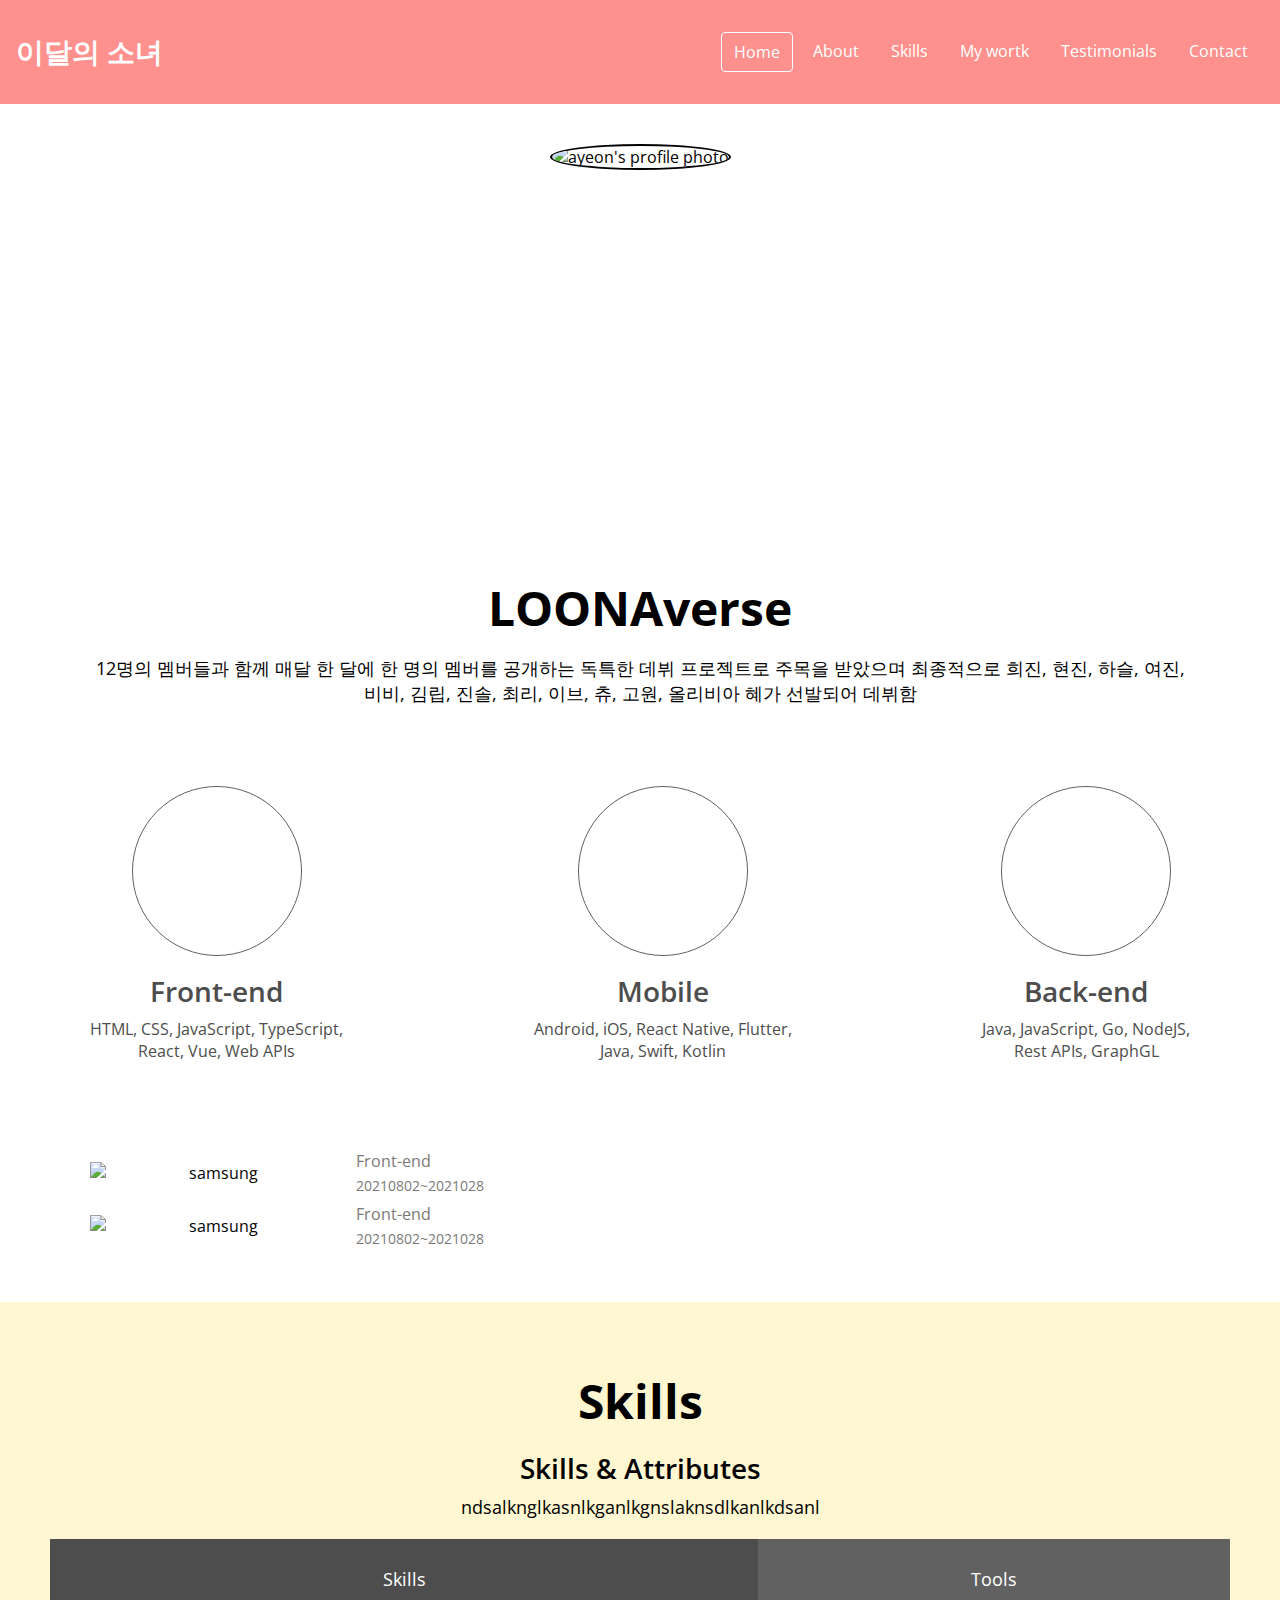
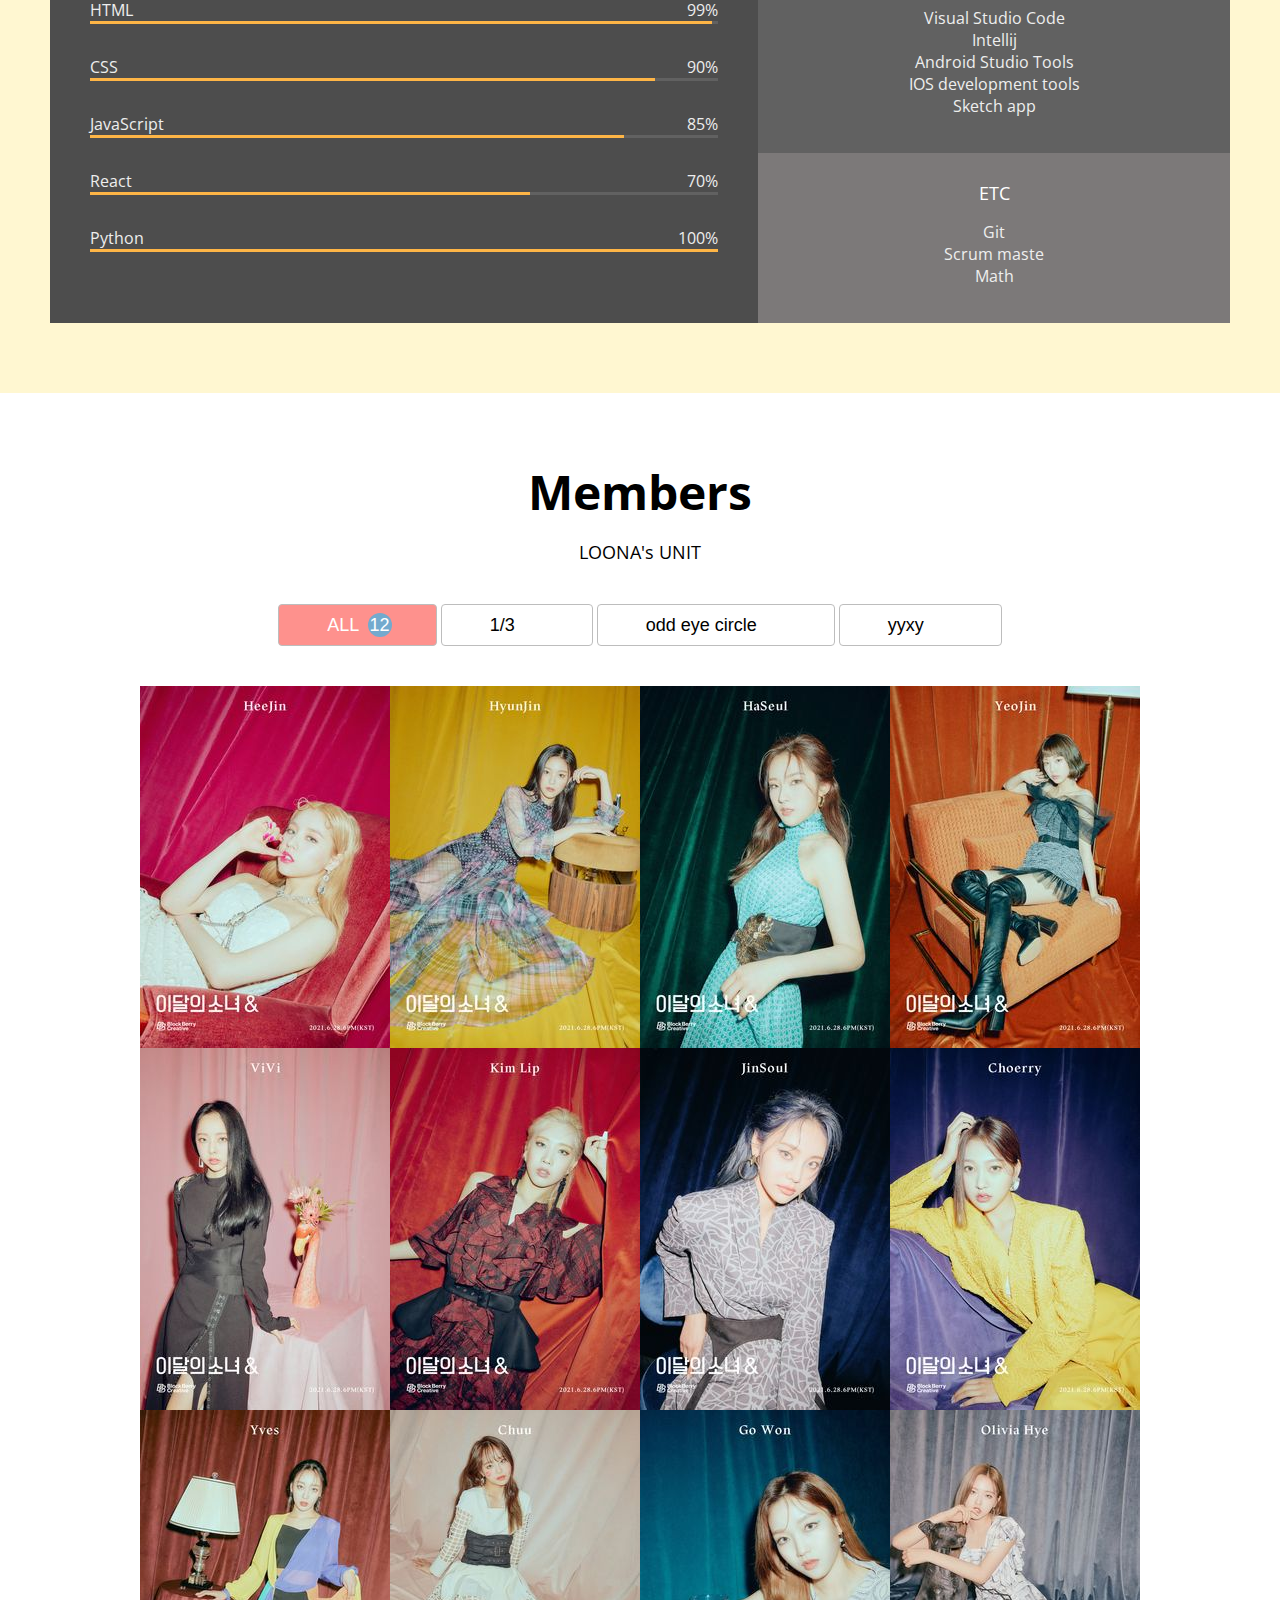
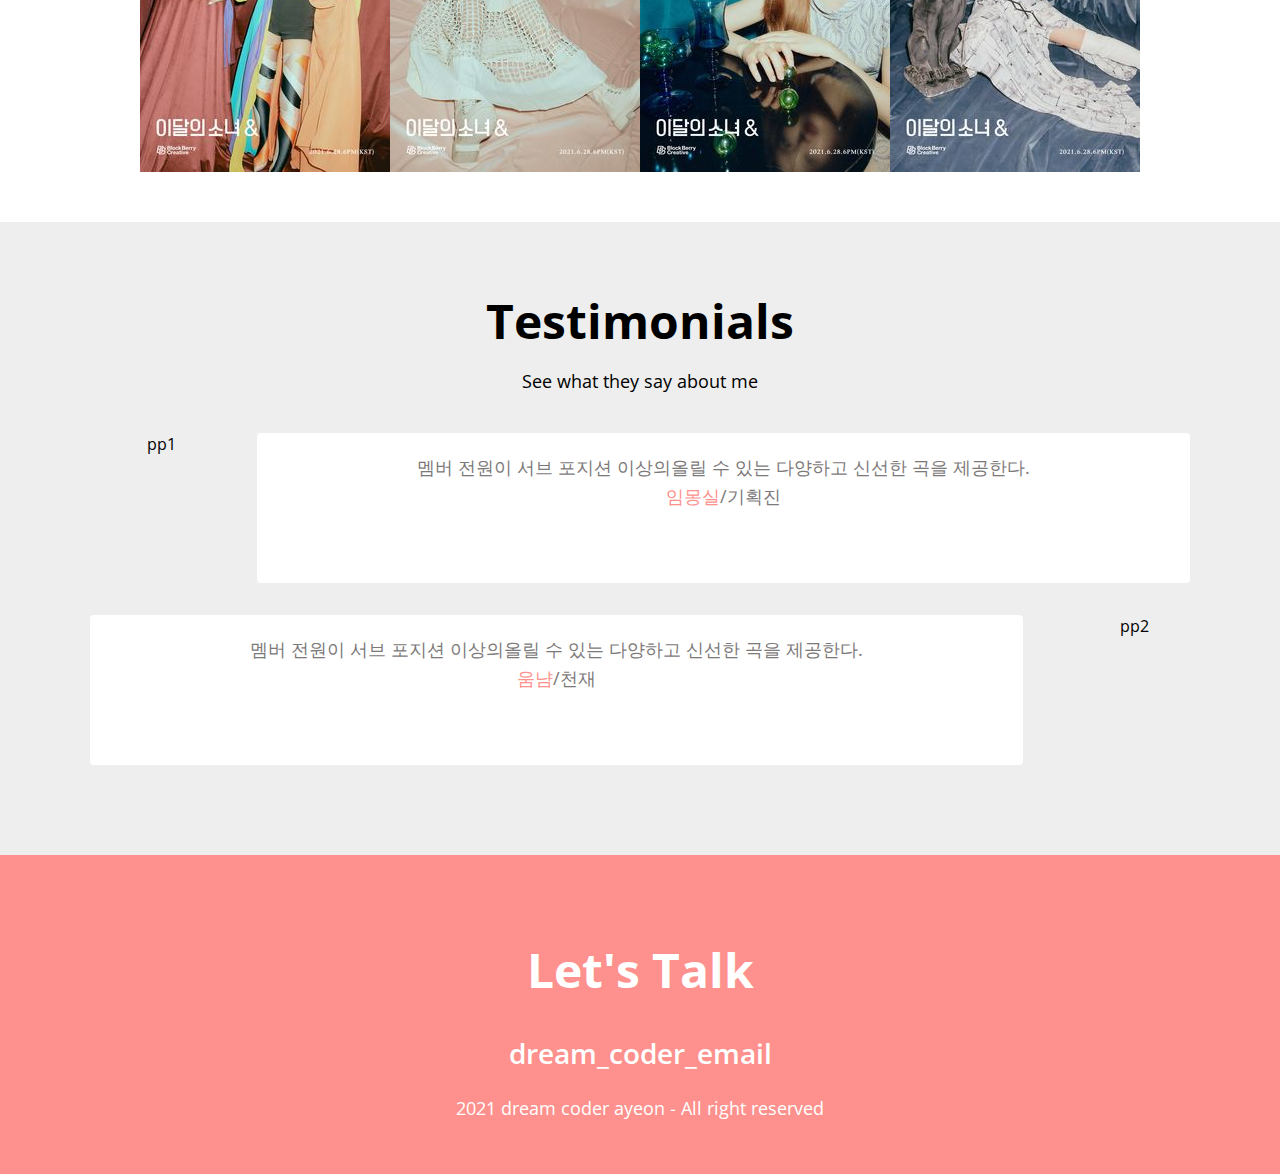
==== index.html @ eaa87d05 "add responsive nav & web component" ====
<!DOCTYPE html>
<html lang="en">
    <head>
        <meta charset="UTF-8">
        <meta http-equiv="X-UA-Compatible" content="IE=edge">
        <meta name="viewport" content="width=device-width, initial-scale=1.0">
        <title>Portfolio</title>
        <meta name="description" content="Portifolio for Front-End"/>
        <meta name="author" content="ayeon"/>
        <link rel="icon" type="image/png" href="imgs/favicon.png"/>
        <script 
            src="https://kit.fontawesome.com/2304817d58.js" 
            crossorigin="anonymous"
            ></script>
        <link 
            href="https://fonts.googleapis.com/css2?family=Open+Sans:wght@400;600;700&display=swap" 
            rel="stylesheet"
        />
        <link rel="stylesheet" href="style.css"/>
        <script src="main.js" defer></script>
    </head>
    <body>

        <!--Navbar-->
        <nav id="navbar">
            <div class="navbar__logo">
                <i class="fab fa-apple"></i>
                <a href="#">이달의 소녀</a>
            </div>
            <div class="navbar__menu">
                <ul class="navbar__menu">
                    <li class="navbar__menu__item active">Home</li>
                    <li class="navbar__menu__item">About</li>
                    <li class="navbar__menu__item">Skills</li>
                    <li class="navbar__menu__item">My wortk</li>
                    <li class="navbar__menu__item">Testimonials</li>
                    <li class="navbar__menu__item">Contact</li>
                </ul>
            </div>

            <!--Toggle button-->
            <div class="navbar__toggle-btn">
                <i class="fas fa-bars"></i>
            </div>

        </nav>

        <!--Home-->
        <section id="home">
            <img src="imgs/logo_3.gif" 
            alt="ayeon's profile photo"
            class="home__avatar"
            />
            <h1 class="home__tittle">
                ㅇ ㄷ ㅇ ㅅ ㄴ <br/>LOONA the world
            </h1>
            <h2 class="home_description">
                Block Berry Creative
            </h2>
            <button class="home__contact">
                Contact Me
            </button>
        </section>

        <!--About-->
        <section id="about" class="section section__container">
            <h1>LOONAverse</h1>
            <p>12명의 멤버들과 함께 매달 한 달에 한 명의 멤버를 
                공개하는 독특한 데뷔 프로젝트로 주목을 받았으며 최종적으로 
                희진, 현진, 하슬, 여진, 비비, 김립, 진솔, 최리, 이브, 츄, 고원, 올리비아 혜가 선발되어 데뷔함
            </p>
            <div class="about__majors">
                <div class="major">
                    <div class="major__icon">
                        <i class="fas fa-heart"></i>
                    </div>
                    <h2 class="major__title">Front-end</h2>
                    <div class="major__description">
                        HTML, CSS, JavaScript, TypeScript,
                        <br />React, Vue, Web APIs
                    </div>
                </div>
                <div class="major">
                    <div class="major__icon">
                        <i class="fas fa-moon"></i>
                    </div>
                    <h2 class="major__title">Mobile</h2>
                    <p class="major__description">
                        Android, iOS, React Native, Flutter,
                        <br />Java, Swift, Kotlin
                    </p>
                </div>
                <div class="major">
                    <div class="major__icon">
                        <i class="fas fa-star"></i>
                    </div>
                    <h2 class="major__title">Back-end</h2>
                    <p class="major__description">
                        Java, JavaScript, Go, NodeJS,
                        <br />Rest APIs, GraphGL
                    </p>
                </div>
            </div>
            <div class="about__jobs">
                <div class="job">
                    <img 
                        src="imgs/loona.png" 
                        alt="samsung" 
                        class="job__logo"
                    />
                    <div class="job__description">
                        <p class="job__name">Front-end</p>
                        <p class="job__period">20210802~2021028</p>
                    </div>
                </div>
                <div class="job">
                    <img 
                        src="imgs/logo_4.png" 
                        alt="samsung" 
                        class="job__logo"
                    />
                    <div class="job__description">
                        <p class="job__name">Front-end</p>
                        <p class="job__period">20210802~2021028</p>
                    </div>
                </div>
            </div>
        </div>
        </section>


        <!--Skills-->
        <section id="skills" class="section">
            <div class="section__container">
                <h1>Skills</h1>
            <h2>Skills & Attributes</h2>
            <p>
                ndsalknglkasnlkganlkgnslaknsdlkanlkdsanl
            </p>

            <div class="skillset">
                <div class="skillset__left">
                    <h3 class="skillset__title">Skills</h3>
                    <div class="skill">
                        <div class="skill__description">
                            <span>HTML</span>
                            <span>99%</span>
                        </div>
                        <div class="skill__bar">
                            <div class="skill__value" style="width: 99%;">

                            </div>
                        </div>
                    </div>
                    <div class="skill">
                        <div class="skill__description">
                            <span>CSS</span>
                            <span>90%</span>
                        </div>
                        <div class="skill__bar">
                            <div class="skill__value" style="width: 90%;">

                            </div>
                        </div>
                    </div>
                    <div class="skill">
                        <div class="skill__description">
                            <span>JavaScript</span>
                            <span>85%</span>
                        </div>
                        <div class="skill__bar">
                            <div class="skill__value" style="width: 85%;">

                            </div>
                        </div>
                    </div>
                    <div class="skill">
                        <div class="skill__description">
                            <span>React</span>
                            <span>70%</span>
                        </div>
                        <div class="skill__bar">
                            <div class="skill__value" style="width: 70%;">

                            </div>
                        </div>
                    </div>
                    <div class="skill">
                        <div class="skill__description">
                            <span>Python</span>
                            <span>100%</span>
                        </div>
                        <div class="skill__bar">
                            <div class="skill__value" style="width: 100%;">

                            </div>
                        </div>
                    </div>
                </div>
                <div class="skillset__right">
                    <div class="tools">
                        <h3 class="skillset__title">Tools</h3>
                        <ul class="tools__list">
                            <li><span>Visual Studio Code</span></li>
                            <li><span>Intellij</span></li>
                            <li><span>Android Studio Tools</span></li>
                            <li><span>IOS development tools</span></li>
                            <li><span>Sketch app</span></li>
                        </ul>
                    </div>
                    <div class="etc">
                        <h3 class="skillset__title">ETC</h3>
                        <ul class="etc__list">
                            <li><span>Git</span></li>
                            <li><span>Scrum maste</span></li>
                            <li><span>Math</span></li>
                        </ul>
                    </div>
                </div>
            </div>


            </div>
            
        </section>

        <!--Work-->
        <section id="work" class="section">
            <div class="section__container">
                <h1>Members</h1>
                <h3>LOONA's UNIT</h3>
                <div class="work_categories">
                    <button class="category__btn active">ALL
                        <span class="category__count">12</span>
                    </button>
                    <button class="category__btn">1/3
                        <span class="category__count">5</span>
                    </button>
                    <button class="category__btn">odd eye circle
                        <span class="category__count">3</span>
                    </button>
                    <button class="category__btn">yyxy
                        <span class="category__count">4</span>
                    </button>
                </div>
                <div class="work__projects">
                    <a 
                        href="https://github.com/JangAyeon/Portfolio_Web" 
                        class="project" 
                        target="blank"
                    >
                    <img class="project__img" src="imgs/projects/13/1.jpeg" alt="1st">
                    <div class="project__description">
                        <h3>희진</h3>
                        <span>2000. 10. 19</span>
                    </div>
                    </a>

                    <a 
                            href="https://github.com/JangAyeon/Portfolio_Web" 
                            class="project" 
                            target="blank"
                        >
                        <img class="project__img" src="imgs/projects/13/2.jpeg" alt="2nd">
                        <div class="project__description">
                            <h3>현진</h3>
                            <span>2000. 11. 15.</span>
                        </div>
                    </a>

                    <a 
                        href="https://github.com/JangAyeon/Portfolio_Web" 
                        class="project" 
                        target="blank"
                    >
                    <img class="project__img" src="imgs/projects/13/3.jpeg" alt="3st">
                    <div class="project__description">
                        <h3>하슬</h3>
                        <span>1997. 08. 18</span>
                    </div>
                    </a>


                    <a 
                        href="https://github.com/JangAyeon/Portfolio_Web" 
                        class="project" 
                        target="blank"
                    >
                    <img class="project__img" src="imgs/projects/13/4.jpeg" alt="4st">
                    <div class="project__description">
                        <h3>여진</h3>
                        <span>2002. 11. 11</span>
                    </div>
                    </a>

                    <a 
                        href="https://github.com/JangAyeon/Portfolio_Web" 
                        class="project" 
                        target="blank"
                    >
                    <img class="project__img" src="imgs/projects/13/5.jpeg" alt="5st">
                    <div class="project__description">
                        <h3>비비</h3>
                        <span>1996. 12. 09</span>
                    </div>
                </a>


                    <a 
                        href="https://github.com/JangAyeon/Portfolio_Web" 
                        class="project" 
                        target="blank"
                    >
                    <img class="project__img" src="imgs/projects/oec/1.jpeg" alt="6st">
                    <div class="project__description">
                        <h3>김립</h3>
                        <span>1999. 02. 10</span>
                    </div>
                </a>


                    <a 
                        href="https://github.com/JangAyeon/Portfolio_Web" 
                        class="project" 
                        target="blank"
                    >
                    <img class="project__img" src="imgs/projects/oec/2.jpeg" alt="7st">
                    <div class="project__description">
                        <h3>진솔</h3>
                        <span>2000. 10. 19</span>
                    </div>
                    </a>

                    <a 
                        href="https://github.com/JangAyeon/Portfolio_Web" 
                        class="project" 
                        target="blank"
                    >
                    <img class="project__img" src="imgs/projects/oec/3.jpeg" alt="8st">
                    <div class="project__description">
                        <h3>최리</h3>
                        <span>2001. 06. 04</span>
                    </div>
                    </a>

                    <a 
                        href="https://github.com/JangAyeon/Portfolio_Web" 
                        class="project" 
                        target="blank"
                    >
                    <img class="project__img" src="imgs/projects/yyxy/1.jpeg" alt="9st">
                    <div class="project__description">
                        <h3>이브</h3>
                        <span>1997. 05. 24</span>
                    </div>
                    </a>
                    
                    <a 
                        href="https://github.com/JangAyeon/Portfolio_Web" 
                        class="project" 
                        target="blank"
                    >
                    <img class="project__img" src="imgs/projects/yyxy/2.jpeg" alt="10st">
                    <div class="project__description">
                        <h3>츄</h3>
                        <span>1999. 10. 20</span>
                    </div>
                    </a>

                    <a 
                        href="https://github.com/JangAyeon/Portfolio_Web" 
                        class="project" 
                        target="blank"
                    >
                    <img class="project__img" src="imgs/projects/yyxy/3.jpeg" alt="11st">
                    <div class="project__description">
                        <h3>고원</h3>
                        <span>2000. 11. 19</span>
                    </div>
                    </a>

                    <a 
                        href="https://github.com/JangAyeon/Portfolio_Web" 
                        class="project" 
                        target="blank"
                    >
                    <img class="project__img" src="imgs/projects/yyxy/4.jpeg" alt="12st">
                    <div class="project__description">
                        <h3>올리비아 혜</h3>
                        <span>2001. 11. 13</span>
                    </div>
                    </a>


                </div>
            </div>
        </section>

        <!--Testimonials-->
        <section id="testimonials" class="section">
            <div class="section__container">
                <h1>Testimonials</h1>
                <h3>See what they say about me</h3>
                <div class="testimonials">
                    <div class="testimonial">
                        <img 
                        src="imgs/me.jpeg" 
                        alt="pp1" 
                        class="testimonial__avater"
                        />

                        <div class="testimonial__speech-bubble">
                            <p>멤버 전원이 서브 포지션 이상의올릴 수 있는 다양하고 신선한 곡을 제공한다.</p>
                            <p class="name"><a href="">임몽실</a>/기획진</p>
                        </div>

                    </div>
                    <div class="testimonial">
                        <div class="testimonial__speech-bubble">
                            <p>멤버 전원이 서브 포지션 이상의올릴 수 있는 다양하고 신선한 곡을 제공한다.</p>
                            <p class="name"><a href="">움냠</a>/천재</p>
                        </div>
                        <img 
                        src="imgs/me.jpeg" 
                        alt="pp2" 
                        class="testimonial__avater"
                        />
                    </div>
                </div>
        </div>

        </section>

        <!--Contact-->
        <section id="contact" class="section">
            <h1 class="contact__title">Let's Talk</h1>
            <h2 class="contact__email">dream_coder_email</h2>
            <div class="contact__links">
                <a href="https://github.com/JangAyeon/Portfolio_Web" target="_blank">
                    <i class="fab fa-twitter-square"></i>
                    <i class="fab fa-twitter-square"></i>
                </a>
            </div>
            <p class="contact__rights">2021 dream coder ayeon - All right reserved</p>
        </section>
    </body>
</html>
---- style.css ----
/*Global*/
:root {
  /*Color*/
  --color-white: #ffffff;
  --color-light-white: #eeeeee;
  --color-dark-white: #bdbdbd;
  --color-pink: #fe918d;
  --color-dark-pink: #ff6863;
  --color-dark-grey: #4d4d4d;
  --color-grey: #616161;
  --color-light-grey: #7c7979;
  --color-blue: #73aace;
  --color-yellow: #fff7d1;
  --color-orange: #feb546;
  --color-black: #000000;

  /*Font size*/
  --font-large: 48px;
  --font-medium: 28px;
  --font-regular: 18px;
  --font-small: 16px;
  --font-micro: 14px;

  /*Font weight*/
  --weight-bold: 700;
  --weight-semi-bold: 600;
  --weight-regular: 400;

  /*Size*/
  --size-border-radius: 4px;

  /*Annimation*/
  --animation-duration: 300ms;
}

/*Universal tags*/
* {
  box-sizing: border-box;
}

body {
  margin: 0;
  font-family: "Open Sans", sans-serif;
  cursor: default;
}

a {
  text-decoration: none;
  color: var(--color-white);
}
ul {
  list-style: none;
  padding-left: 0;
}

li {
  list-style: none;
}
button {
  background-color: transparent;
  cursor: pointer;
  border: none;
  outline: none;
}

/*Typography*/
h1 {
  font-size: var(--font-large);
  font-weight: var(--weight-bold);
  color: var(--color-black);
  margin: 16px 0px;
}
h2 {
  font-size: var(--font-medium);
  font-weight: var(--weight-semi-bold);
  color: var(--color-black);
  margin: 8px 0px;
}

h3 {
  font-size: var(--font-regular);
  font-weight: var(--font-regular);
  color: var(--color-black);
  margin: 8px 0px;
}

p {
  font-size: var(--font-regular);
  font-weight: var(--font-regular);
  color: var(--color-black);
  margin: 4px 0px;
}

/*navbar*/
#navbar {
  display: flex;
  justify-content: space-between;
  background-color: var(--color-pink);
  align-items: center;
  color: var(--color-white);
  padding: 16px;
}
.navbar__logo {
  font-size: var(--font-medium);
  font-weight: var(--weight-semi-bold);
}
.navbar__menu {
  display: flex;
}
.navbar__menu__item {
  padding: 8px 12px;
  margin: 0 4px;
  cursor: pointer;
  border-radius: 4px;
}
.navbar__menu__item.active {
  border: 1px solid var(--color-white);
  border-radius: var(--size-border-radius);
}
.navbar__menu__item:hover {
  background-color: var(--color-dark-pink);
}

.navbar__toggle-btn {
  position: absolute;
  top: 15px;
  right: 32px;
  font-size: 24px;
  color: white;
  display: none;
}

/*Home*/
#home {
  background: url("imgs/home_2.jpg") center/cover no-repeat;
  padding: 40px;
  text-align: center;
}
.home__avatar {
  width: 200px;
  height: 200px;
  border-radius: 50%;
  border: 2px solid var(--color-black);
}

.home__tittle,
.home_description {
  color: var(--color-white);
}

.home__contact {
  color: var(--color-white);
  font-size: var(--font-regular);
  font-weight: var(--weight-bold);
  margin: 24px;
  padding: 8px 12px;
  border: 2px solid var(--color-white);
  border-radius: var(--size-border-radius);
}

/*Section Common*/
.section {
  padding: 50px;
  text-align: center;

  margin: auto;
}

.section__container {
  max-width: 1200px;
  margin: auto;
}

/*About*/
.about__majors {
  display: flex;
  justify-content: space-between;
  margin: 80px 0;
}

.major__icon {
  width: 170px;
  height: 170px;
  font-size: 70px;
  line-height: 170px;
  margin: auto;
  color: var(--color-grey);
  border: 1px solid var(--color-grey);
  border-radius: 50%;
  margin-bottom: 16px;
}
.major__icon:hover i {
  color: var(--color-blue);
  transform: rotate(-30deg) scale(1.2);
}
.major__icon i {
  transition: all var(--animation-duration) ease;
}
.major__title,
.major__description {
  color: var(--color-dark-grey);
}
.major__description {
  font-size: var(--font-small);
}

.job {
  display: flex;
  align-items: center;
}
.job__logo {
  width: 250px;
  height: auto;
}
.job__description {
  margin: 0 16px;
  text-align: left;
}
.job__name,
.job__period {
  color: var(--color-light-grey);
}

.job__name {
  font-size: var(--font-small);
}
.job__period {
  font-size: var(--font-micro);
}

/*skill*/

#skills {
  background-color: var(--color-yellow);
}

.skillset {
  display: flex;
  background-color: var(--color-light-grey);
  color: var(--color-light-white);
  margin: 20px 0;
}
.skillset__left {
  flex-basis: 60%;
  background-color: var(--color-dark-grey);
  padding: 20px 40px;
}
.skill {
  margin-bottom: 32px;
}
.skill__description {
  display: flex;
  justify-content: space-between;
}
.skill__bar {
  width: 100%;
  height: 3px;
  background-color: var(--color-grey);
}
.skill__value {
  height: 3px;
  background-color: var(--color-orange);
}
.skillset__title {
  color: var(--color-white);
}
.skillset__right {
  flex-basis: 40%;
}
.tools {
  background-color: var(--color-grey);
}
.tools,
.etc {
  padding: 20px;
}
/*Work*/

.work_categories {
  margin: 40px;
}
.category__btn {
  border: 1px solid var(--color-dark-white);
  border-radius: var(--size-border-radius);
  font-size: var(--font-regular);
  padding: 8px 48px;
}

.category__btn.active,
.category__btn:hover {
  background-color: var(--color-pink);
  color: var(--color-white);
}

.category__btn.active .category__count,
.category__btn:hover .category__count {
  opacity: 1;
  top: 0;
}

.category__count {
  background-color: var(--color-blue);
  border-radius: 50%;
  color: var(--color-white);
  width: 24px;
  height: 24px;
  line-height: 24px;
  display: inline-block;
  position: relative;
  top: -20px;
  left: 4px;
  opacity: 0;
  transition: all var(--animation-duration) ease-in;
}

.work__projects {
  display: flex;
  flex-wrap: wrap;
  justify-content: center;
}

.project {
  position: relative;
  display: flex;
  justify-content: center;
  align-items: center;
}

.project__img {
  max-width: 100%;
  max-height: 100%;
}

.project__description {
  position: absolute;
  top: 0;
  left: 0;
  background-color: black;
  width: 100%;
  height: 100%;
  display: flex;
  flex-direction: column;
  justify-content: center;
  opacity: 0;
  transform: translateY(0px);
  transition: all var(--animation-duration) ease-in;
}

.project:hover .project__description {
  opacity: 0.8;
}

.project__description h3 {
  color: var(--color-white);
}

/*프로젝트 명과 설명 사이에 선 : 실패...
.project__description h3:after{
    content='';
    display: block;
    position: relative;
    left:50%;
    width:25px;
    height:2px;
    margin-left:-12px;
    margin-top:8px;
    background-color:var(--color-dark-white);

}*/

/*Testimonial*/
#testimonials {
  background-color: var(--color-light-white);
}
.testimonials {
  margin: 40px;
}
.testimonial {
  display: flex;
  margin: 32px 0;
}
.testimonial__avater {
  width: 150px;
  height: 150px;
  border-radius: 50%;
}

.testimonial__speech-bubble {
  padding: 18px;
  background-color: var(--color-white);
  border-radius: var(--size-border-radius);
}

.testimonial__avater:nth-child(odd) {
  margin-right: 40px;
}

.testimonial__avater:nth-child(even) {
  margin-left: 40px;
}
.testimonial__speech-bubble {
  padding: 18px;
  background-color: var(--color-white);
  border-radius: var(--size-border-radius);
  width: 100%;
  margin: 0 auto;
}

.testimonial__speech-bubble p {
  color: var(--color-light-grey);
}
.testimonial__speech-bubble a {
  color: var(--color-pink);
}

/*Contact*/

#contact {
  background-color: var(--color-pink);
}

.contact__email,
.contact__title,
.contact__rights {
  color: var(--color-white);
}
.contact__title {
  margin: 32px 0;
}

.contact__links {
  font-size: var(--font-large);
  margin: 24px 0;
}

.contact__links i:hover {
  transform: scale(1.1);
  transition: all var(--animation-duration) ease-in;
}

/*For below 780px screen width*/
@media screen and (max-width: 760px) {
  .navbar__toggle-btn {
    display: block;
  }
  #navbar {
    flex-direction: column;
    align-items: flex-start;
  }
  .navbar__menu {
    flex-direction: column;
    text-align: center;
    width: 100%;
    display: none;
  }

  .about__majors {
    flex-direction: column;
  }
  .major {
    margin-bottom: 38px;
  }
  .skillset {
    flex-direction: column;
  }
  .project {
    flex-grow: 1;
  }
  /*
  .testimonial__avater {
    width: 100px;
    height: 100px;
  }
  */
}
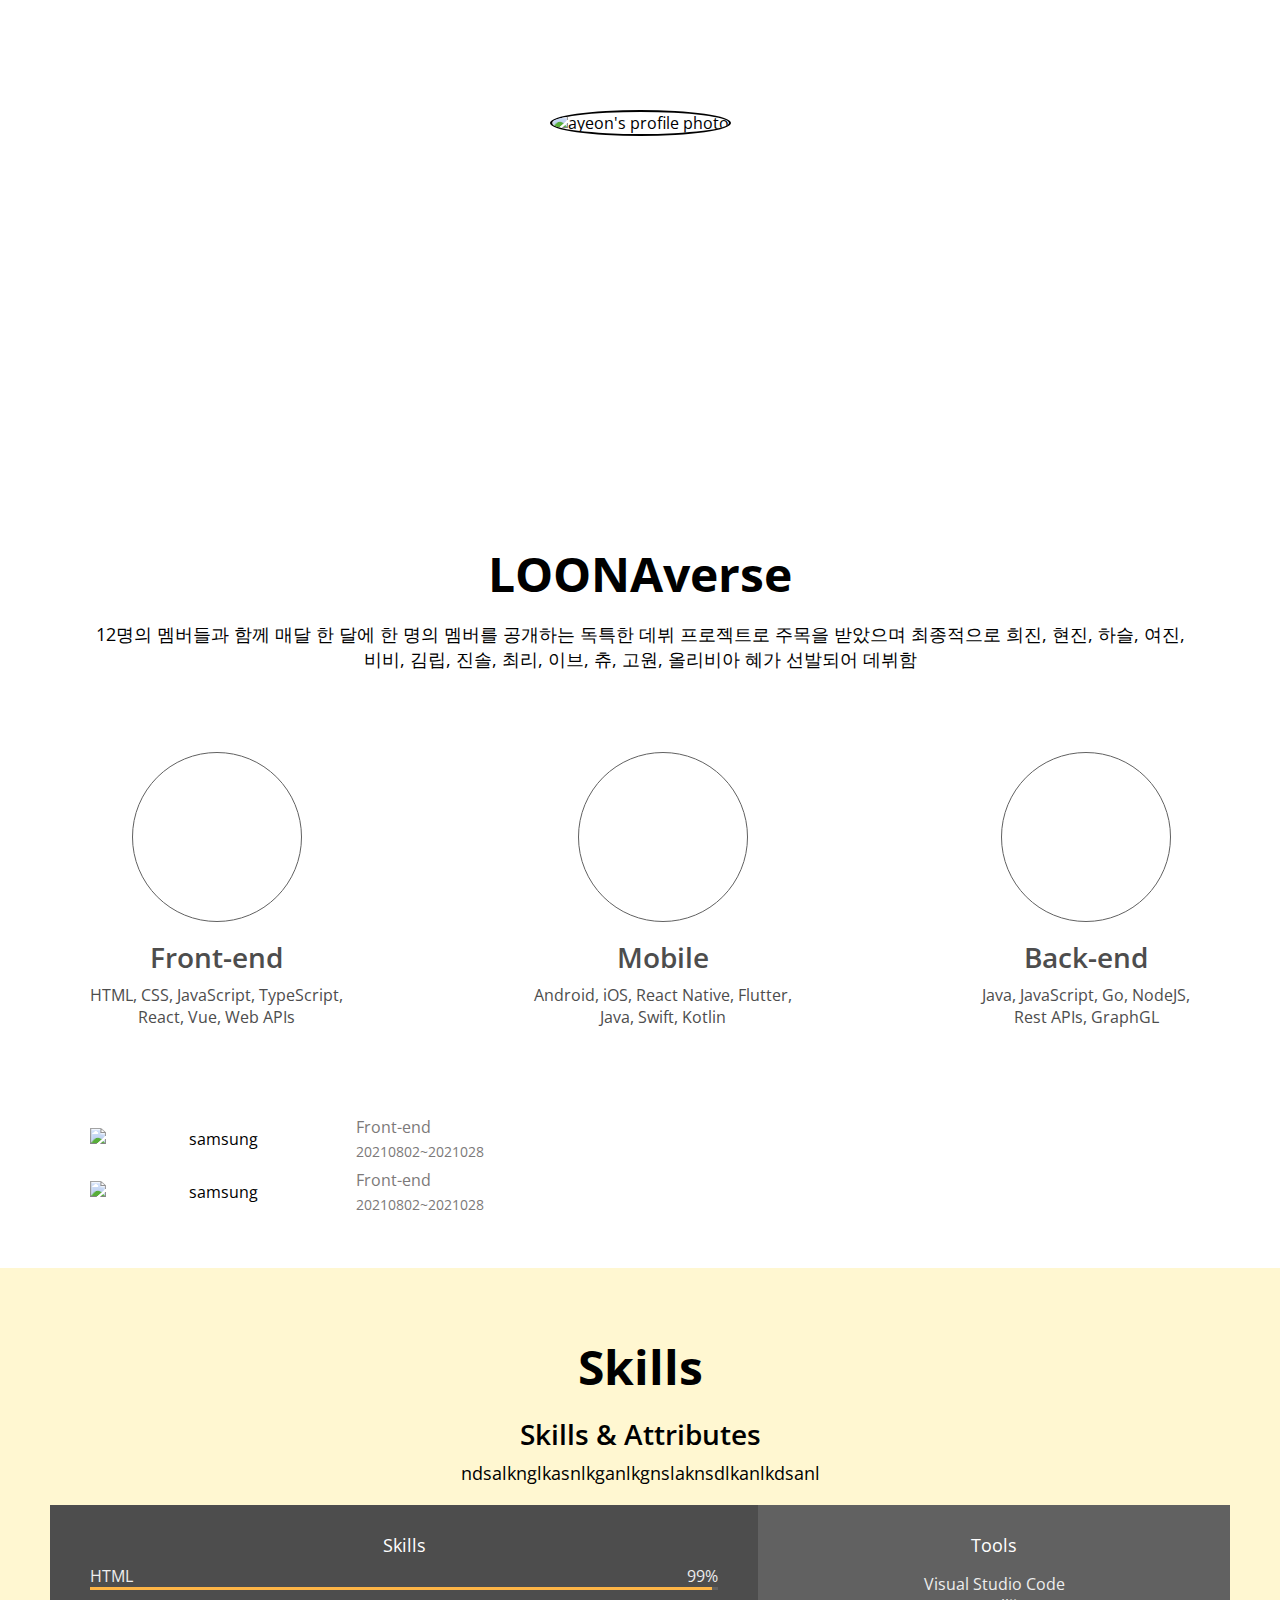
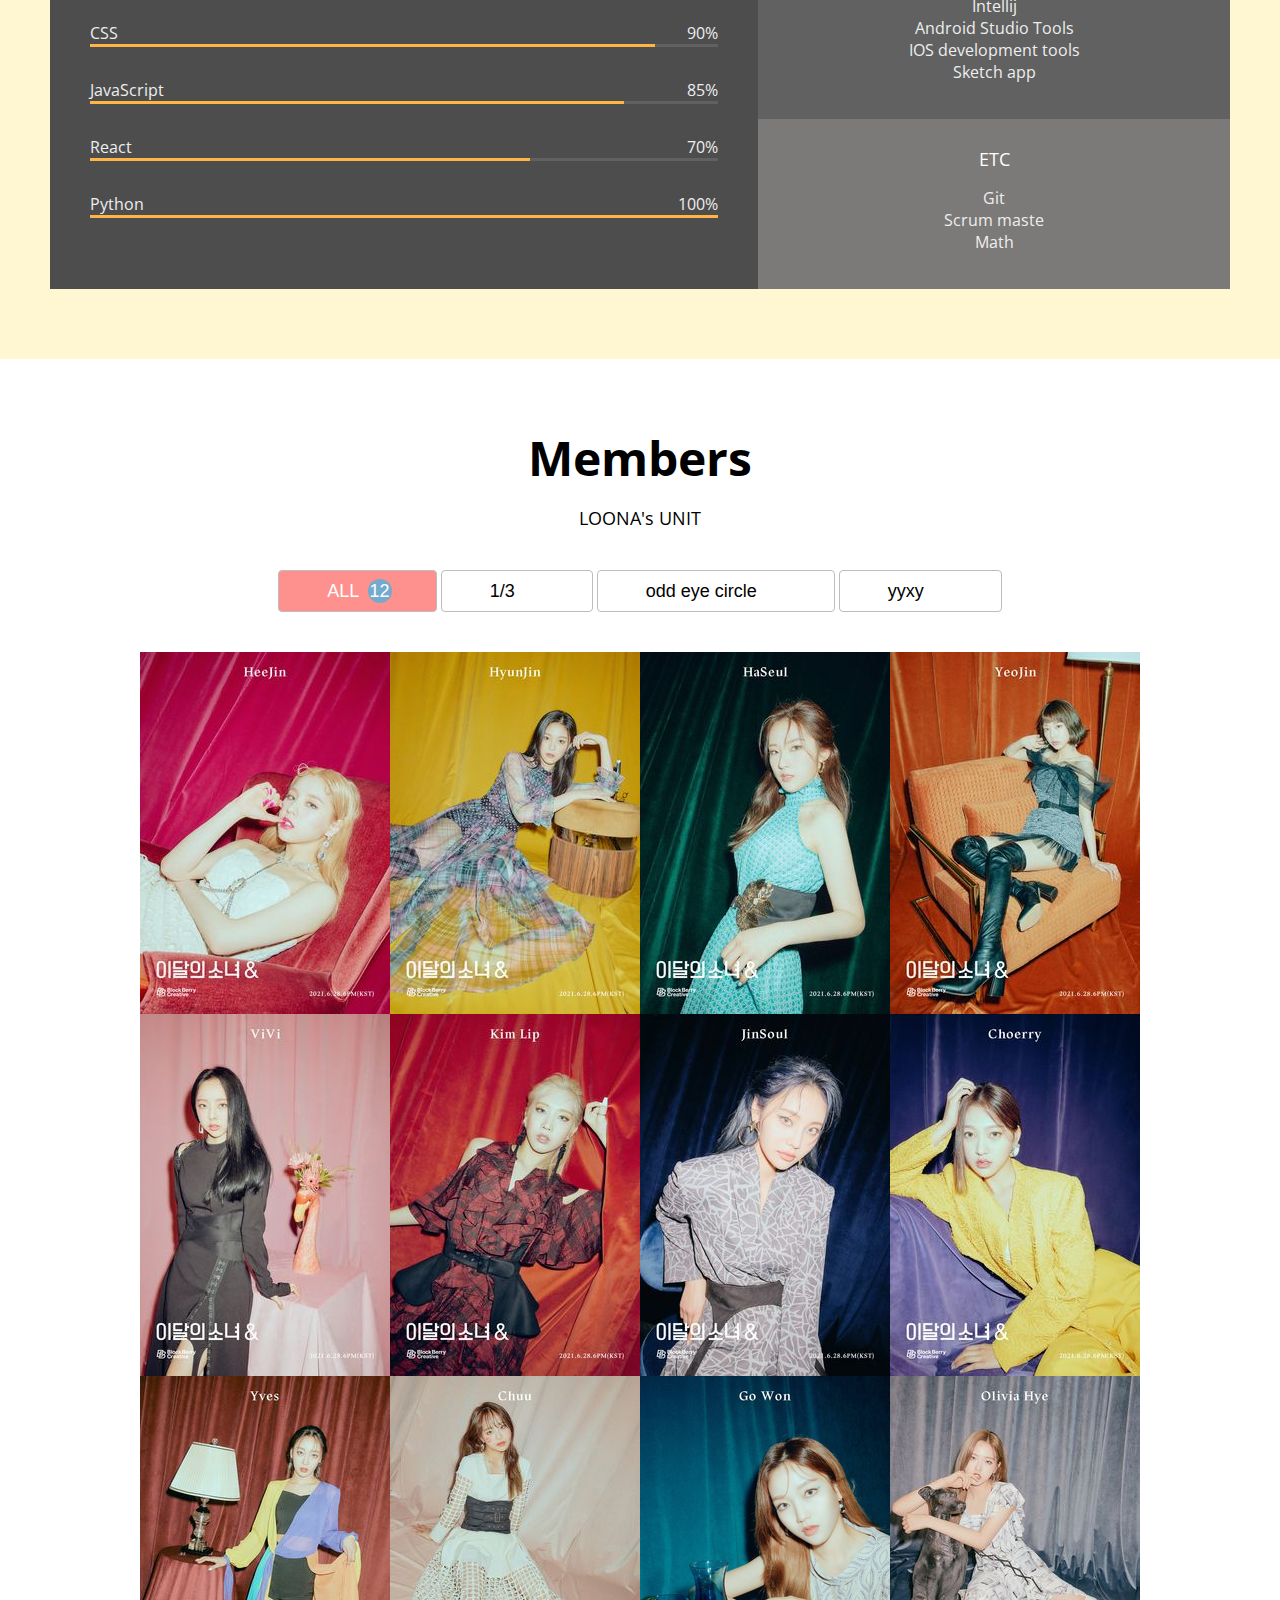
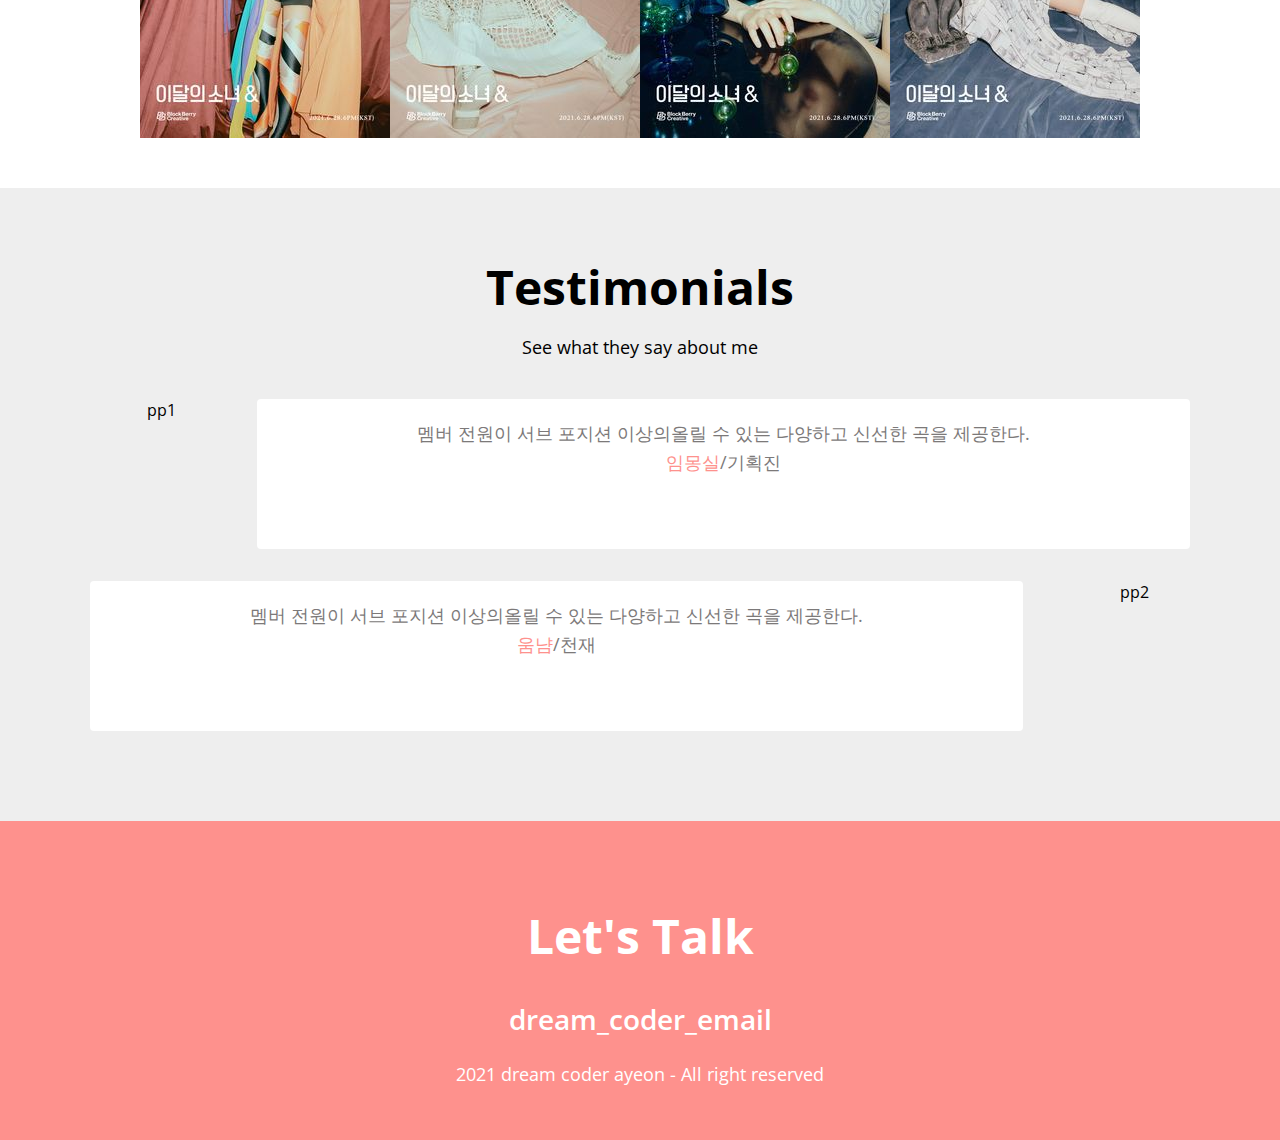
==== commit 60d6ebb5: "add navbar click" ====
--- a/index.html
+++ b/index.html
@@ -29,12 +29,12 @@
             </div>
             <div class="navbar__menu">
                 <ul class="navbar__menu">
-                    <li class="navbar__menu__item active">Home</li>
-                    <li class="navbar__menu__item">About</li>
-                    <li class="navbar__menu__item">Skills</li>
-                    <li class="navbar__menu__item">My wortk</li>
-                    <li class="navbar__menu__item">Testimonials</li>
-                    <li class="navbar__menu__item">Contact</li>
+                    <li class="navbar__menu__item active" data-link="#home">Home</li>
+                    <li class="navbar__menu__item" data-link="#about">About</li>
+                    <li class="navbar__menu__item" data-link="#skills">Skills</li>
+                    <li class="navbar__menu__item" data-link="#work">Members</li>
+                    <li class="navbar__menu__item" data-link="#testimonials">Testimonials</li>
+                    <li class="navbar__menu__item" data-link="#contact">Contact</li>
                 </ul>
             </div>
 
--- a/style.css
+++ b/style.css
@@ -93,12 +93,21 @@
 
 /*navbar*/
 #navbar {
+  position: fixed;
+  width: 100%;
   display: flex;
   justify-content: space-between;
+  background-color: transparent;
+  align-items: center;
+  color: var(--color-white);
+  padding: 16px;
+  transition: all var(--animation-duration) ease-in-out;
+  z-index: 1;
+}
+
+#navbar.navbar--dark {
   background-color: var(--color-pink);
-  align-items: center;
-  color: var(--color-white);
-  padding: 16px;
+  padding: 8px;
 }
 .navbar__logo {
   font-size: var(--font-medium);
@@ -134,6 +143,7 @@
 #home {
   background: url("imgs/home_2.jpg") center/cover no-repeat;
   padding: 40px;
+  padding-top: 110px;
   text-align: center;
 }
 .home__avatar {
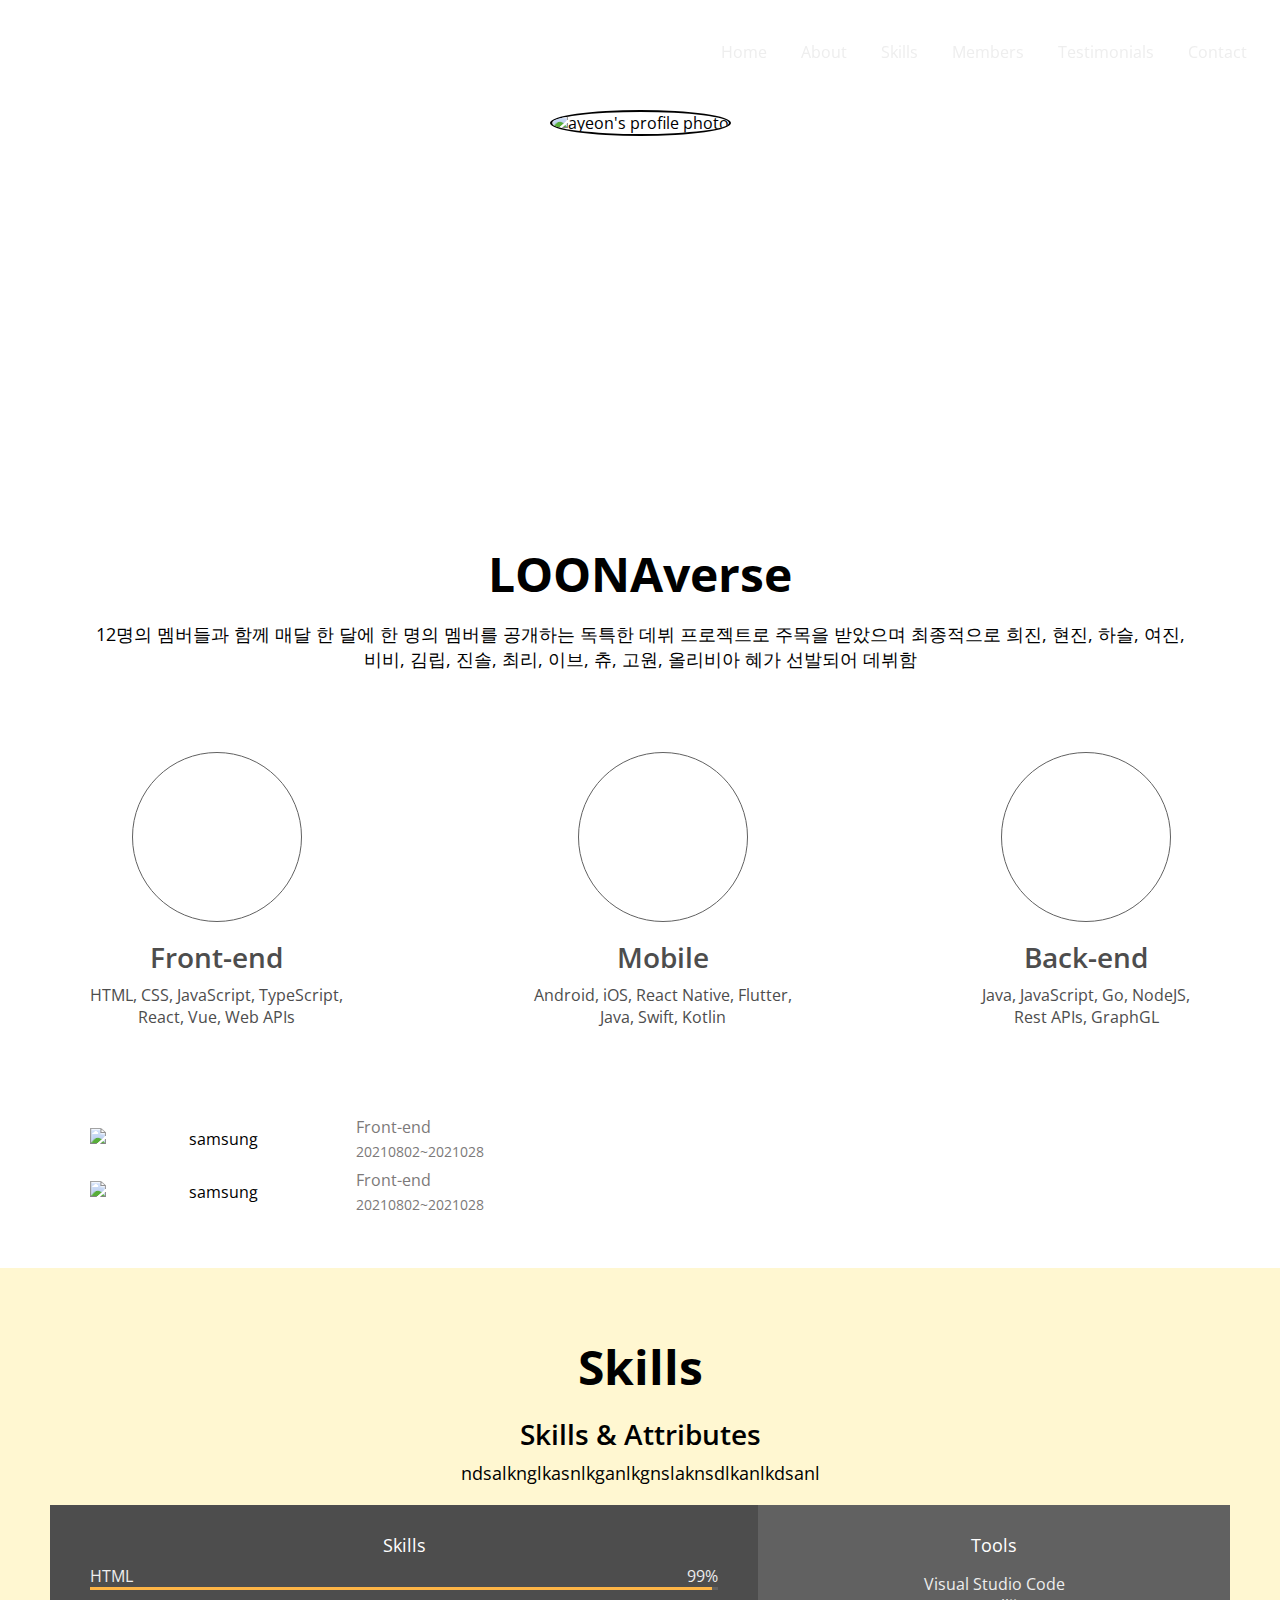
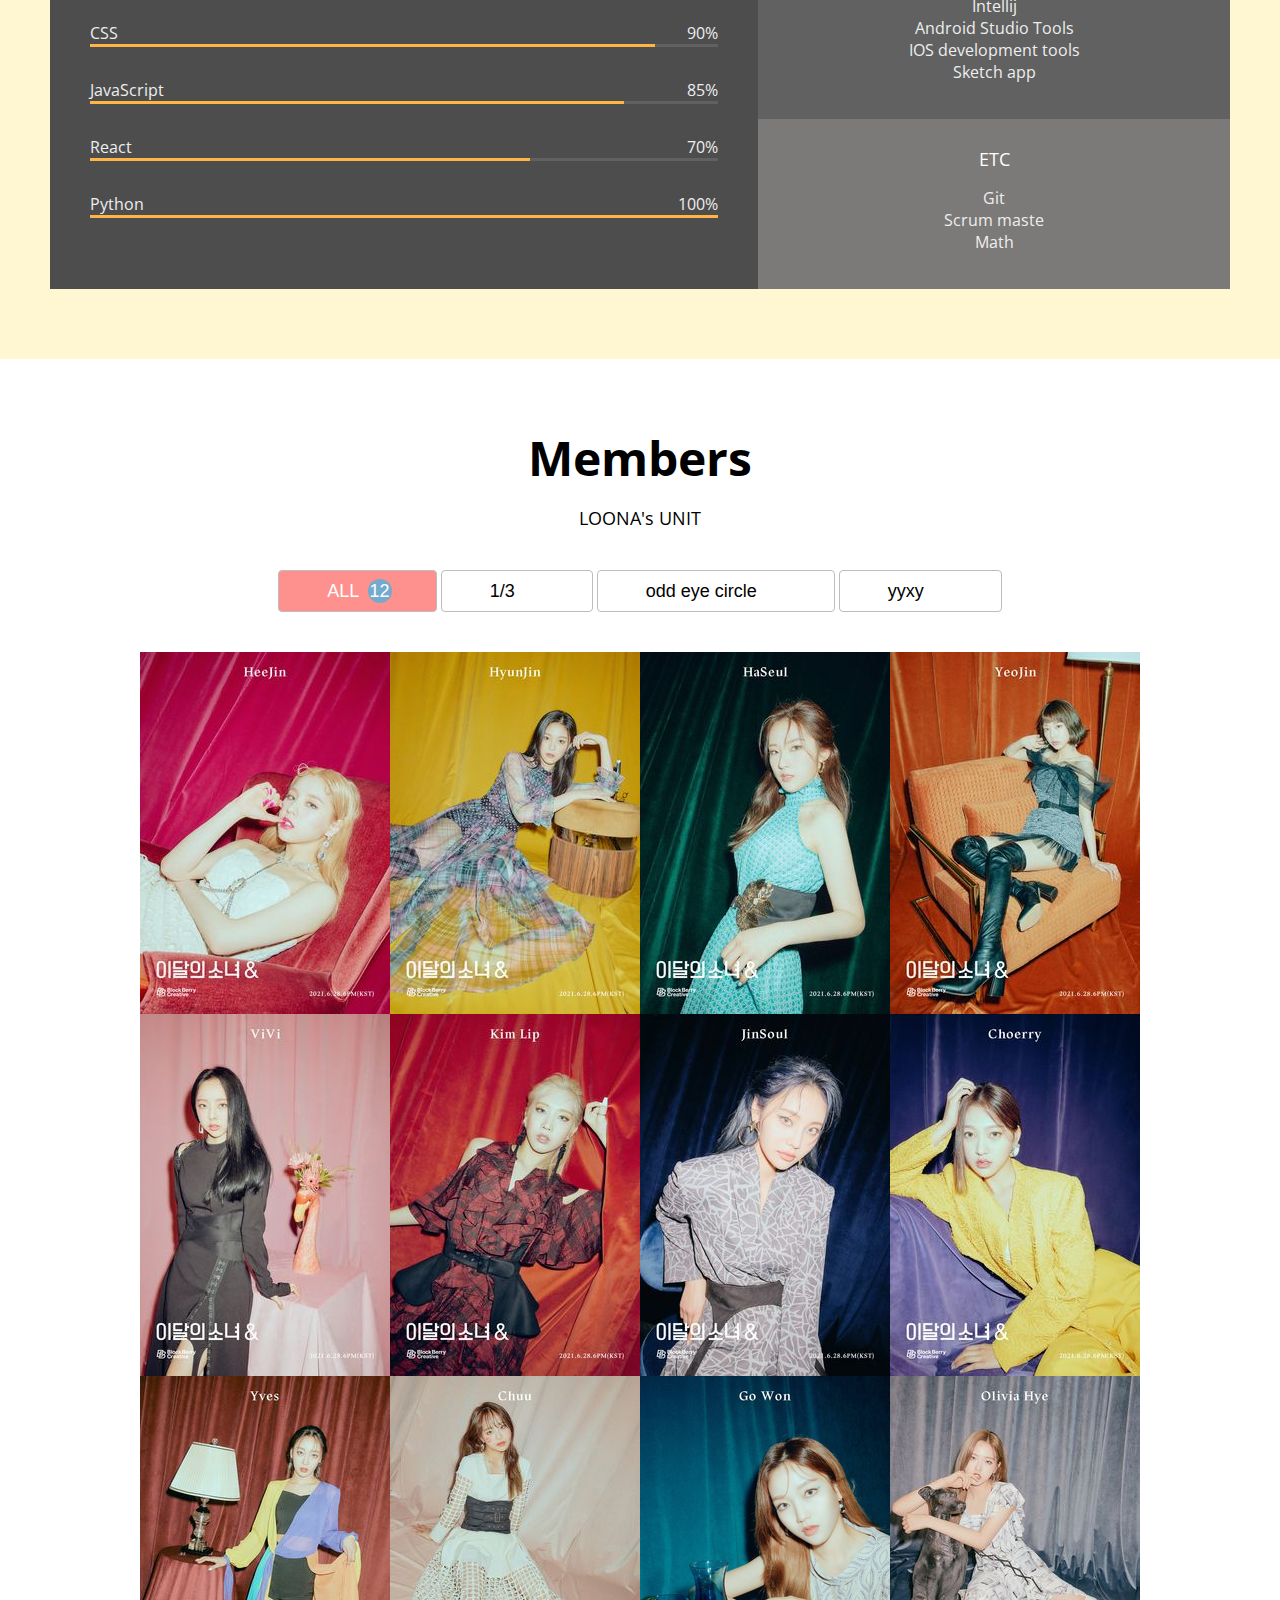
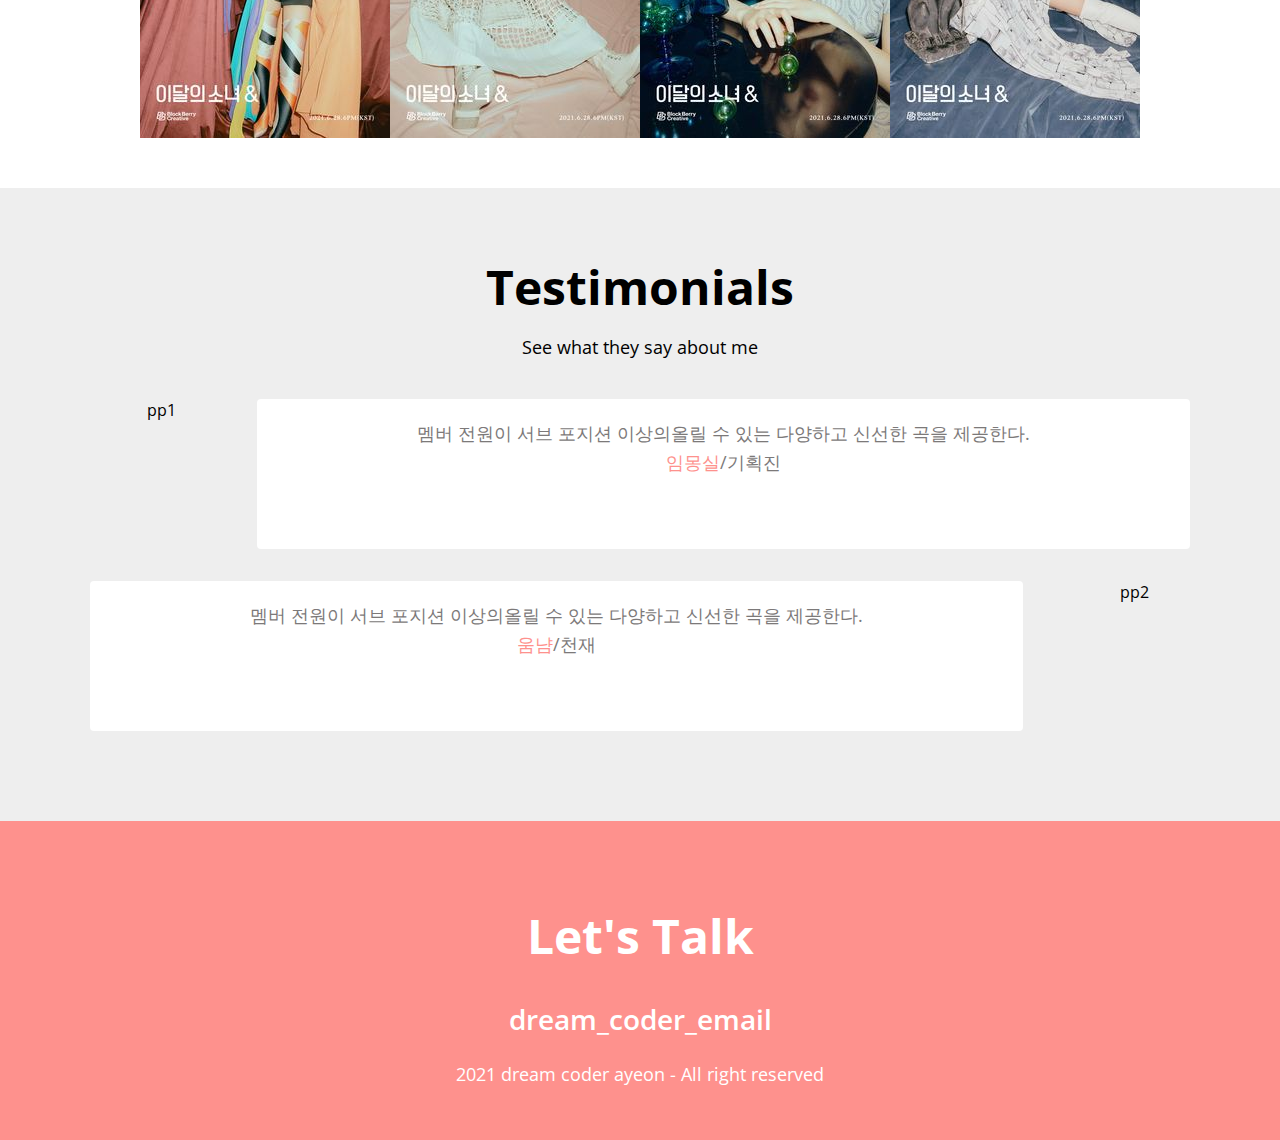
==== commit 00b73334: "add works button state js" ====
--- a/index.html
+++ b/index.html
@@ -47,19 +47,21 @@
 
         <!--Home-->
         <section id="home">
-            <img src="imgs/logo_3.gif" 
-            alt="ayeon's profile photo"
-            class="home__avatar"
-            />
-            <h1 class="home__tittle">
-                ㅇ ㄷ ㅇ ㅅ ㄴ <br/>LOONA the world
-            </h1>
-            <h2 class="home_description">
-                Block Berry Creative
-            </h2>
-            <button class="home__contact">
-                Contact Me
-            </button>
+            <div class="home__container">
+                <img src="imgs/logo_3.gif" 
+                alt="ayeon's profile photo"
+                class="home__avatar"
+                />
+                <h1 class="home__tittle">
+                    ㅇ ㄷ ㅇ ㅅ ㄴ <br/>LOONA the world
+                </h1>
+                <h2 class="home_description">
+                    Block Berry Creative
+                </h2>
+                <button class="home__contact">
+                    Contact Me
+                </button>
+            </div>
         </section>
 
         <!--About-->
@@ -229,17 +231,17 @@
             <div class="section__container">
                 <h1>Members</h1>
                 <h3>LOONA's UNIT</h3>
-                <div class="work_categories">
-                    <button class="category__btn active">ALL
+                <div class="work__categories">
+                    <button class="category__btn selected" data-filter="*">ALL
                         <span class="category__count">12</span>
                     </button>
-                    <button class="category__btn">1/3
+                    <button class="category__btn" data-filter="1/3">1/3
                         <span class="category__count">5</span>
                     </button>
-                    <button class="category__btn">odd eye circle
+                    <button class="category__btn" data-filter="oddeyecircle">odd eye circle
                         <span class="category__count">3</span>
                     </button>
-                    <button class="category__btn">yyxy
+                    <button class="category__btn" data-filter="yyxy">yyxy
                         <span class="category__count">4</span>
                     </button>
                 </div>
@@ -248,6 +250,7 @@
                         href="https://github.com/JangAyeon/Portfolio_Web" 
                         class="project" 
                         target="blank"
+                        data-type="1/3"
                     >
                     <img class="project__img" src="imgs/projects/13/1.jpeg" alt="1st">
                     <div class="project__description">
@@ -260,6 +263,7 @@
                             href="https://github.com/JangAyeon/Portfolio_Web" 
                             class="project" 
                             target="blank"
+                            data-type="1/3"
                         >
                         <img class="project__img" src="imgs/projects/13/2.jpeg" alt="2nd">
                         <div class="project__description">
@@ -272,6 +276,7 @@
                         href="https://github.com/JangAyeon/Portfolio_Web" 
                         class="project" 
                         target="blank"
+                        data-type="1/3"
                     >
                     <img class="project__img" src="imgs/projects/13/3.jpeg" alt="3st">
                     <div class="project__description">
@@ -285,6 +290,7 @@
                         href="https://github.com/JangAyeon/Portfolio_Web" 
                         class="project" 
                         target="blank"
+                        data-type="1/3"
                     >
                     <img class="project__img" src="imgs/projects/13/4.jpeg" alt="4st">
                     <div class="project__description">
@@ -297,6 +303,7 @@
                         href="https://github.com/JangAyeon/Portfolio_Web" 
                         class="project" 
                         target="blank"
+                        data-type="1/3"
                     >
                     <img class="project__img" src="imgs/projects/13/5.jpeg" alt="5st">
                     <div class="project__description">
@@ -310,6 +317,7 @@
                         href="https://github.com/JangAyeon/Portfolio_Web" 
                         class="project" 
                         target="blank"
+                        data-type="oddeyecircle"
                     >
                     <img class="project__img" src="imgs/projects/oec/1.jpeg" alt="6st">
                     <div class="project__description">
@@ -323,6 +331,7 @@
                         href="https://github.com/JangAyeon/Portfolio_Web" 
                         class="project" 
                         target="blank"
+                        data-type="oddeyecircle"
                     >
                     <img class="project__img" src="imgs/projects/oec/2.jpeg" alt="7st">
                     <div class="project__description">
@@ -335,6 +344,7 @@
                         href="https://github.com/JangAyeon/Portfolio_Web" 
                         class="project" 
                         target="blank"
+                        data-type="oddeyecircle"
                     >
                     <img class="project__img" src="imgs/projects/oec/3.jpeg" alt="8st">
                     <div class="project__description">
@@ -347,6 +357,7 @@
                         href="https://github.com/JangAyeon/Portfolio_Web" 
                         class="project" 
                         target="blank"
+                        data-type="yyxy"
                     >
                     <img class="project__img" src="imgs/projects/yyxy/1.jpeg" alt="9st">
                     <div class="project__description">
@@ -359,6 +370,7 @@
                         href="https://github.com/JangAyeon/Portfolio_Web" 
                         class="project" 
                         target="blank"
+                        data-type="yyxy"
                     >
                     <img class="project__img" src="imgs/projects/yyxy/2.jpeg" alt="10st">
                     <div class="project__description">
@@ -371,6 +383,7 @@
                         href="https://github.com/JangAyeon/Portfolio_Web" 
                         class="project" 
                         target="blank"
+                        data-type="yyxy"
                     >
                     <img class="project__img" src="imgs/projects/yyxy/3.jpeg" alt="11st">
                     <div class="project__description">
@@ -383,6 +396,7 @@
                         href="https://github.com/JangAyeon/Portfolio_Web" 
                         class="project" 
                         target="blank"
+                        data-type="yyxy"
                     >
                     <img class="project__img" src="imgs/projects/yyxy/4.jpeg" alt="12st">
                     <div class="project__description">
@@ -443,5 +457,11 @@
             </div>
             <p class="contact__rights">2021 dream coder ayeon - All right reserved</p>
         </section>
+
+        <!--Arrow up-->
+
+        <button class="arrow-up">
+            <i class="fas fa-arrow-up"></i>
+        </button>
     </body>
 </html>--- a/style.css
+++ b/style.css
@@ -121,12 +121,13 @@
   margin: 0 4px;
   cursor: pointer;
   border-radius: 4px;
-}
-.navbar__menu__item.active {
-  border: 1px solid var(--color-white);
+  color: var(--color-light-white);
+  border: 1px solid transparent;
   border-radius: var(--size-border-radius);
 }
+
 .navbar__menu__item:hover {
+  border-color: var(--color-white);
   background-color: var(--color-dark-pink);
 }
 
@@ -286,7 +287,7 @@
 }
 /*Work*/
 
-.work_categories {
+.work__categories {
   margin: 40px;
 }
 .category__btn {
@@ -296,13 +297,13 @@
   padding: 8px 48px;
 }
 
-.category__btn.active,
+.category__btn.selected,
 .category__btn:hover {
   background-color: var(--color-pink);
   color: var(--color-white);
 }
 
-.category__btn.active .category__count,
+.category__btn.selected .category__count,
 .category__btn:hover .category__count {
   opacity: 1;
   top: 0;
@@ -327,6 +328,13 @@
   display: flex;
   flex-wrap: wrap;
   justify-content: center;
+  opacity: 1;
+  transition: all var(--animation-duration) ease-out;
+}
+
+.work__projects.anim-out {
+  opacity: 0;
+  transform: scale(0.96) translateY(40px);
 }
 
 .project {
@@ -334,6 +342,10 @@
   display: flex;
   justify-content: center;
   align-items: center;
+}
+
+.project.invisible {
+  display: none;
 }
 
 .project__img {
@@ -448,6 +460,28 @@
   transition: all var(--animation-duration) ease-in;
 }
 
+/*Scroll arrow up*/
+.arrow-up {
+  position: fixed;
+  bottom: 50px;
+  right: 50px;
+  width: 70px;
+  height: 70px;
+  font-size: 50px;
+  color: var(--color-light-white);
+  background-color: var(--color-pink);
+  border-radius: 50%;
+  display: none;
+  opacity: 0;
+  transition: all 300ms ease-in;
+}
+
+.arrow-up.visible {
+  display: block;
+  opacity: 1;
+  pointer-events: auto;
+}
+
 /*For below 780px screen width*/
 @media screen and (max-width: 760px) {
   .navbar__toggle-btn {
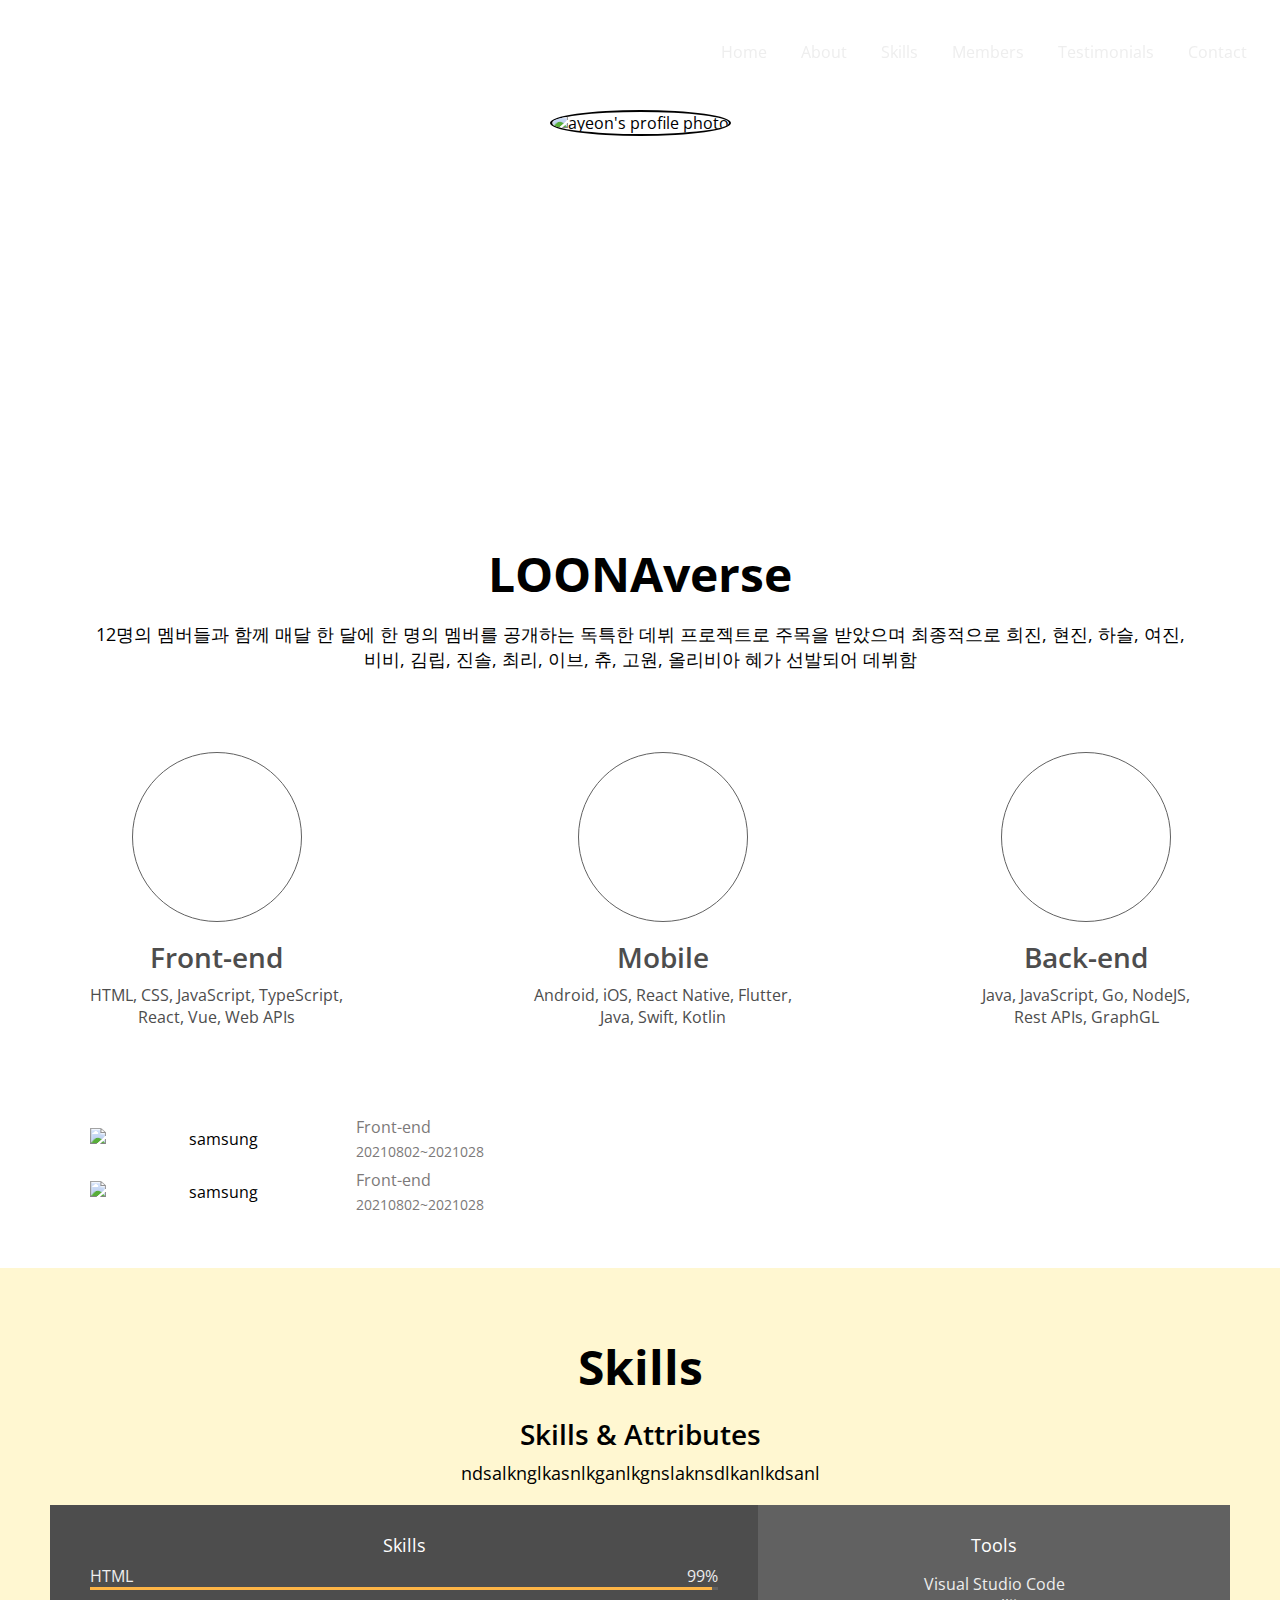
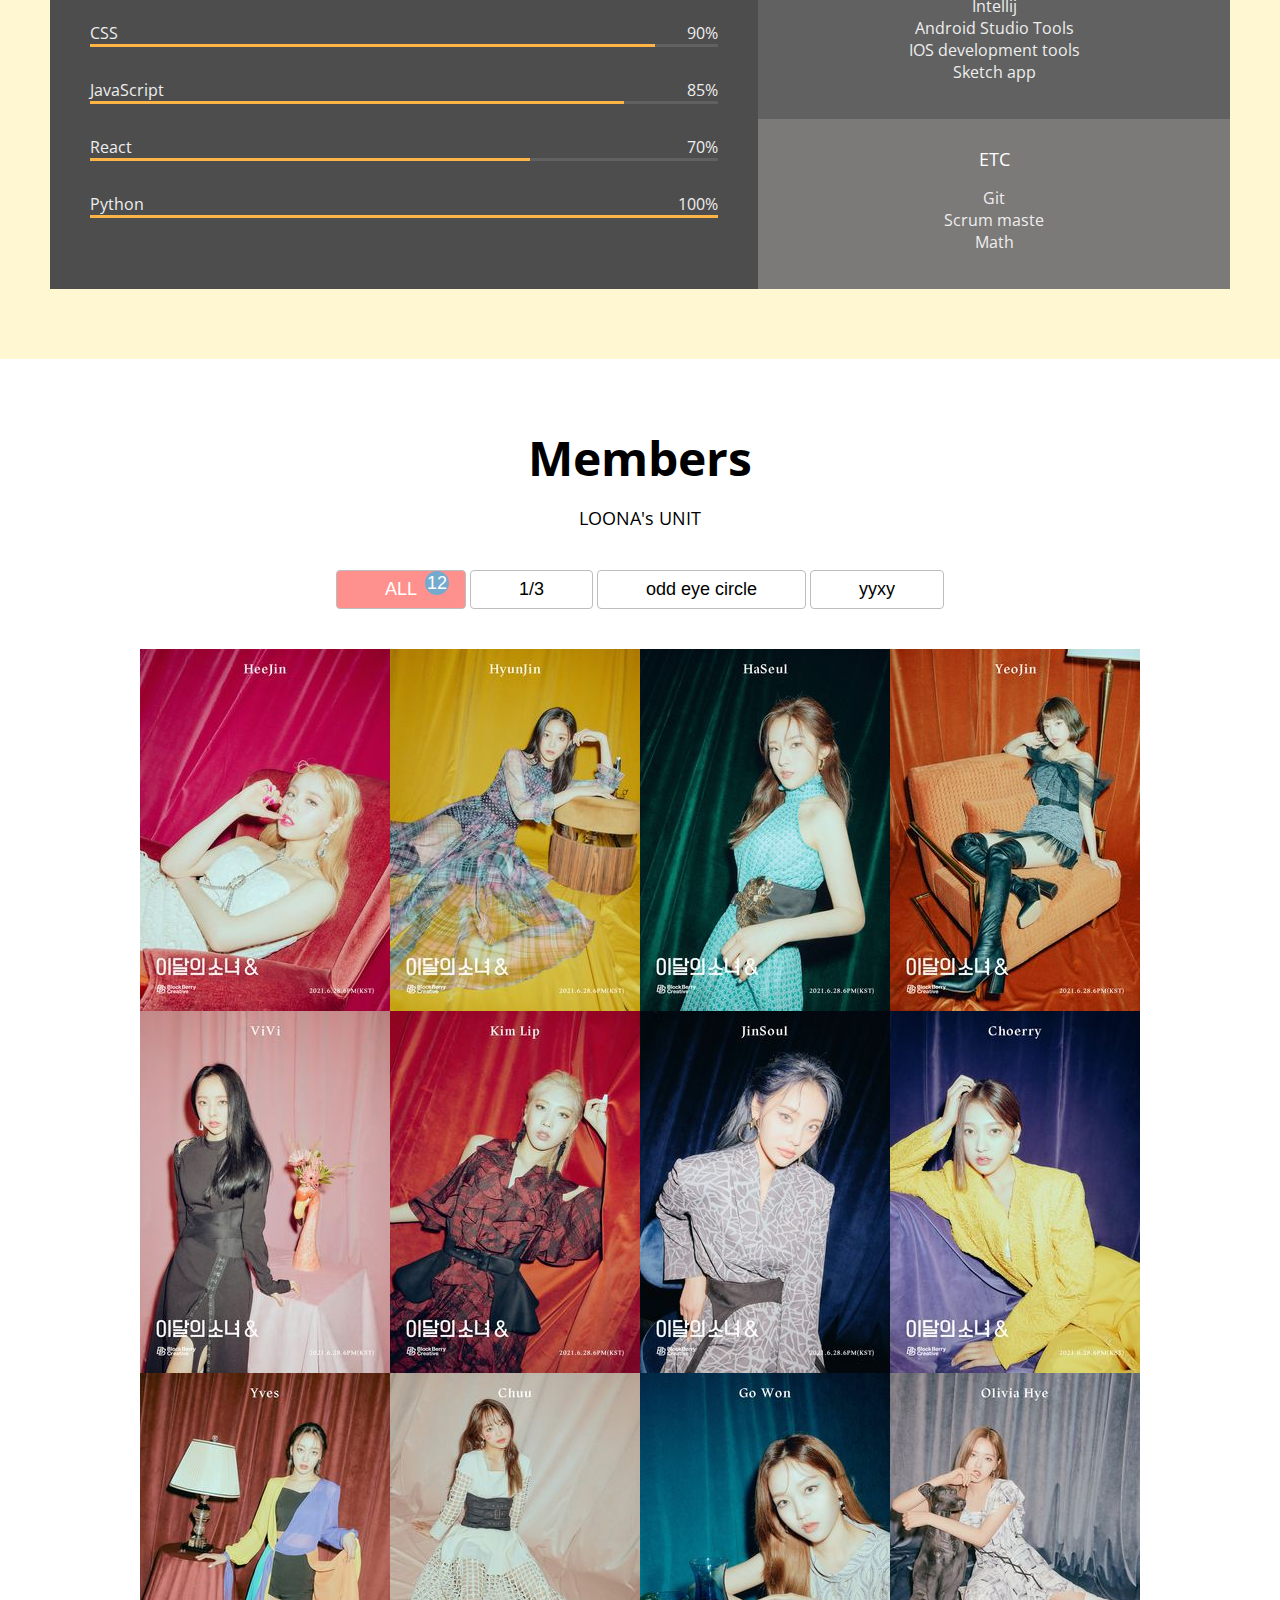
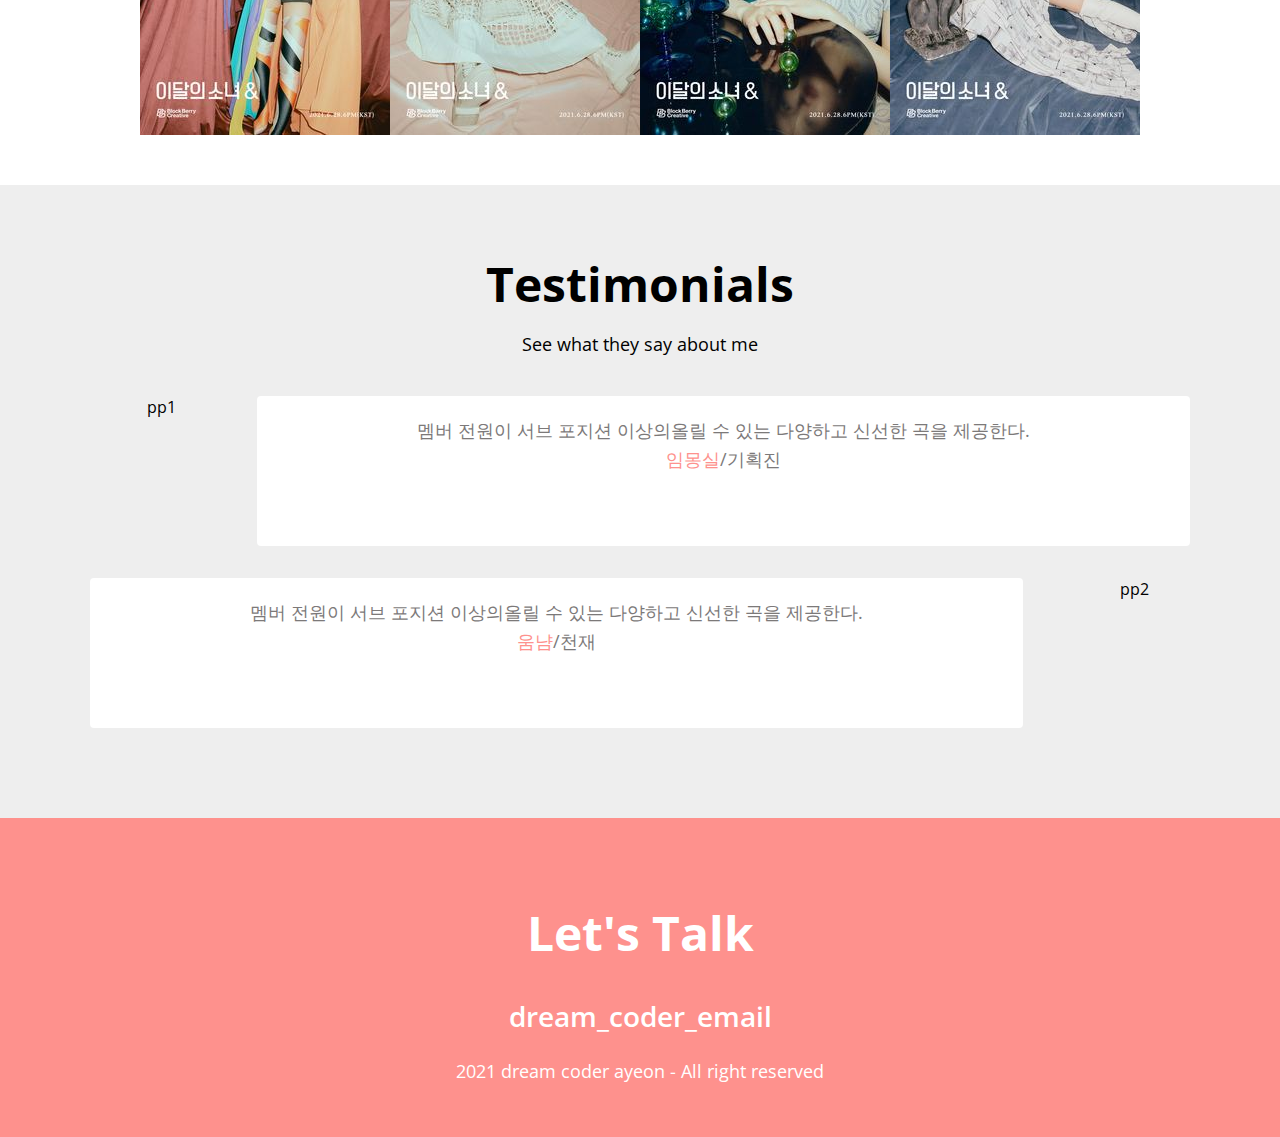
==== commit c64e74b5: "finalize css js" ====
--- a/index.html
+++ b/index.html
@@ -27,16 +27,16 @@
                 <i class="fab fa-apple"></i>
                 <a href="#">이달의 소녀</a>
             </div>
-            <div class="navbar__menu">
-                <ul class="navbar__menu">
-                    <li class="navbar__menu__item active" data-link="#home">Home</li>
-                    <li class="navbar__menu__item" data-link="#about">About</li>
-                    <li class="navbar__menu__item" data-link="#skills">Skills</li>
-                    <li class="navbar__menu__item" data-link="#work">Members</li>
-                    <li class="navbar__menu__item" data-link="#testimonials">Testimonials</li>
-                    <li class="navbar__menu__item" data-link="#contact">Contact</li>
-                </ul>
-            </div>
+
+            <ul class="navbar__menu">
+                <li class="navbar__menu__item active" data-link="#home">Home</li>
+                <li class="navbar__menu__item" data-link="#about">About</li>
+                <li class="navbar__menu__item" data-link="#skills">Skills</li>
+                <li class="navbar__menu__item" data-link="#work">Members</li>
+                <li class="navbar__menu__item" data-link="#testimonials">Testimonials</li>
+                <li class="navbar__menu__item" data-link="#contact">Contact</li>
+            </ul>
+
 
             <!--Toggle button-->
             <div class="navbar__toggle-btn">
@@ -252,7 +252,10 @@
                         target="blank"
                         data-type="1/3"
                     >
-                    <img class="project__img" src="imgs/projects/13/1.jpeg" alt="1st">
+                    <img class="project__img" 
+                        src="imgs/projects/13/1.jpeg" 
+                        alt="1st"
+                    />
                     <div class="project__description">
                         <h3>희진</h3>
                         <span>2000. 10. 19</span>
@@ -265,7 +268,11 @@
                             target="blank"
                             data-type="1/3"
                         >
-                        <img class="project__img" src="imgs/projects/13/2.jpeg" alt="2nd">
+                        <img 
+                            class="project__img" 
+                            src="imgs/projects/13/2.jpeg" 
+                            alt="2nd"
+                        />
                         <div class="project__description">
                             <h3>현진</h3>
                             <span>2000. 11. 15.</span>
@@ -278,7 +285,7 @@
                         target="blank"
                         data-type="1/3"
                     >
-                    <img class="project__img" src="imgs/projects/13/3.jpeg" alt="3st">
+                    <img class="project__img" src="imgs/projects/13/3.jpeg" alt="3st"/>
                     <div class="project__description">
                         <h3>하슬</h3>
                         <span>1997. 08. 18</span>
@@ -292,7 +299,7 @@
                         target="blank"
                         data-type="1/3"
                     >
-                    <img class="project__img" src="imgs/projects/13/4.jpeg" alt="4st">
+                    <img class="project__img" src="imgs/projects/13/4.jpeg" alt="4st"/>
                     <div class="project__description">
                         <h3>여진</h3>
                         <span>2002. 11. 11</span>
@@ -305,7 +312,7 @@
                         target="blank"
                         data-type="1/3"
                     >
-                    <img class="project__img" src="imgs/projects/13/5.jpeg" alt="5st">
+                    <img class="project__img" src="imgs/projects/13/5.jpeg" alt="5st"/>
                     <div class="project__description">
                         <h3>비비</h3>
                         <span>1996. 12. 09</span>
@@ -319,7 +326,7 @@
                         target="blank"
                         data-type="oddeyecircle"
                     >
-                    <img class="project__img" src="imgs/projects/oec/1.jpeg" alt="6st">
+                    <img class="project__img" src="imgs/projects/oec/1.jpeg" alt="6st"/>
                     <div class="project__description">
                         <h3>김립</h3>
                         <span>1999. 02. 10</span>
@@ -333,7 +340,7 @@
                         target="blank"
                         data-type="oddeyecircle"
                     >
-                    <img class="project__img" src="imgs/projects/oec/2.jpeg" alt="7st">
+                    <img class="project__img" src="imgs/projects/oec/2.jpeg" alt="7st"/>
                     <div class="project__description">
                         <h3>진솔</h3>
                         <span>2000. 10. 19</span>
@@ -346,7 +353,7 @@
                         target="blank"
                         data-type="oddeyecircle"
                     >
-                    <img class="project__img" src="imgs/projects/oec/3.jpeg" alt="8st">
+                    <img class="project__img" src="imgs/projects/oec/3.jpeg" alt="8st"/>
                     <div class="project__description">
                         <h3>최리</h3>
                         <span>2001. 06. 04</span>
@@ -359,7 +366,7 @@
                         target="blank"
                         data-type="yyxy"
                     >
-                    <img class="project__img" src="imgs/projects/yyxy/1.jpeg" alt="9st">
+                    <img class="project__img" src="imgs/projects/yyxy/1.jpeg" alt="9st"/>
                     <div class="project__description">
                         <h3>이브</h3>
                         <span>1997. 05. 24</span>
@@ -372,7 +379,7 @@
                         target="blank"
                         data-type="yyxy"
                     >
-                    <img class="project__img" src="imgs/projects/yyxy/2.jpeg" alt="10st">
+                    <img class="project__img" src="imgs/projects/yyxy/2.jpeg" alt="10st"/>
                     <div class="project__description">
                         <h3>츄</h3>
                         <span>1999. 10. 20</span>
@@ -385,7 +392,7 @@
                         target="blank"
                         data-type="yyxy"
                     >
-                    <img class="project__img" src="imgs/projects/yyxy/3.jpeg" alt="11st">
+                    <img class="project__img" src="imgs/projects/yyxy/3.jpeg" alt="11st"/>
                     <div class="project__description">
                         <h3>고원</h3>
                         <span>2000. 11. 19</span>
@@ -398,7 +405,7 @@
                         target="blank"
                         data-type="yyxy"
                     >
-                    <img class="project__img" src="imgs/projects/yyxy/4.jpeg" alt="12st">
+                    <img class="project__img" src="imgs/projects/yyxy/4.jpeg" alt="12st"/>
                     <div class="project__description">
                         <h3>올리비아 혜</h3>
                         <span>2001. 11. 13</span>
@@ -447,7 +454,7 @@
 
         <!--Contact-->
         <section id="contact" class="section">
-            <h1 class="contact__title">Let's Talk</h1>
+            <h1 class="contact__title" >Let's Talk</h1>
             <h2 class="contact__email">dream_coder_email</h2>
             <div class="contact__links">
                 <a href="https://github.com/JangAyeon/Portfolio_Web" target="_blank">
--- a/style.css
+++ b/style.css
@@ -61,6 +61,7 @@
   cursor: pointer;
   border: none;
   outline: none;
+  padding: 0;
 }
 
 /*Typography*/
@@ -107,7 +108,7 @@
 
 #navbar.navbar--dark {
   background-color: var(--color-pink);
-  padding: 8px;
+  padding: 16px;
 }
 .navbar__logo {
   font-size: var(--font-medium);
@@ -167,6 +168,9 @@
   padding: 8px 12px;
   border: 2px solid var(--color-white);
   border-radius: var(--size-border-radius);
+}
+.home__contact:hover {
+  background-color: var(--color-orange);
 }
 
 /*Section Common*/
@@ -295,6 +299,7 @@
   border-radius: var(--size-border-radius);
   font-size: var(--font-regular);
   padding: 8px 48px;
+  position: relative;
 }
 
 .category__btn.selected,
@@ -317,9 +322,9 @@
   height: 24px;
   line-height: 24px;
   display: inline-block;
-  position: relative;
+  position: absolute;
   top: -20px;
-  left: 4px;
+  right: 16px;
   opacity: 0;
   transition: all var(--animation-duration) ease-in;
 }
@@ -349,8 +354,8 @@
 }
 
 .project__img {
-  max-width: 100%;
-  max-height: 100%;
+  width: 100%;
+  height: 100%;
 }
 
 .project__description {
@@ -370,21 +375,22 @@
 
 .project:hover .project__description {
   opacity: 0.8;
+  transform: translateY(0px);
 }
 
 .project__description h3 {
-  color: var(--color-white);
-}
-
-/*프로젝트 명과 설명 사이에 선 : 실패...
+  color: var(--color-orange);
+}
+
+/*project의 borderline 못 그림
 .project__description h3:after{
     content='';
     display: block;
     position: relative;
     left:50%;
-    width:25px;
+    width:50px;
     height:2px;
-    margin-left:-12px;
+    transform:translateX(-50%);
     margin-top:8px;
     background-color:var(--color-dark-white);
 
@@ -482,14 +488,32 @@
   pointer-events: auto;
 }
 
-/*For below 780px screen width*/
-@media screen and (max-width: 760px) {
+/* For below 768px screen width */
+@media screen and (max-width: 768px) {
+  :root {
+    /* Font size */
+    --font-large: 30px;
+    --font-medium: 18px;
+    --font-regular: 16px;
+    --font-small: 14px;
+    --font-micro: 12px;
+  }
+
   .navbar__toggle-btn {
     display: block;
-  }
+    top: 16px;
+    right: 16px;
+    font-size: var(--font-medium);
+  }
+
   #navbar {
     flex-direction: column;
     align-items: flex-start;
+    background-color: var(--color-pink);
+  }
+
+  #navbar.navbar--dark {
+    padding: 16px;
   }
   .navbar__menu {
     flex-direction: column;
@@ -498,22 +522,64 @@
     display: none;
   }
 
+  .navbar__menu.open {
+    display: block;
+  }
+
+  .section {
+    padding: 16px;
+    padding-top: 40px;
+  }
+
   .about__majors {
     flex-direction: column;
-  }
+    margin-top: 30px;
+    margin-bottom: 0px;
+  }
+
   .major {
-    margin-bottom: 38px;
-  }
+    margin-bottom: 30px;
+  }
+
   .skillset {
     flex-direction: column;
   }
+
+  .category__btn {
+    margin: 4px 0;
+    width: 100%;
+  }
+
   .project {
     flex-grow: 1;
   }
-  /*
-  .testimonial__avater {
-    width: 100px;
-    height: 100px;
-  }
-  */
-}
+
+  .testimonial {
+    flex-direction: column;
+    align-items: center;
+  }
+
+  .testimonial__avatar {
+    width: 120px;
+    height: 120px;
+  }
+
+  .testimonial__avatar:nth-child(even),
+  .testimonial__avatar:nth-child(odd) {
+    margin: 0;
+    margin-bottom: 8px;
+  }
+
+  .testimonial__speech-bubble {
+    order: 1;
+  }
+
+  .arrow-up {
+    width: 50px;
+    height: 50px;
+    font-size: 30px;
+    line-height: 50px;
+    right: 16px;
+    bottom: 16px;
+  }
+}
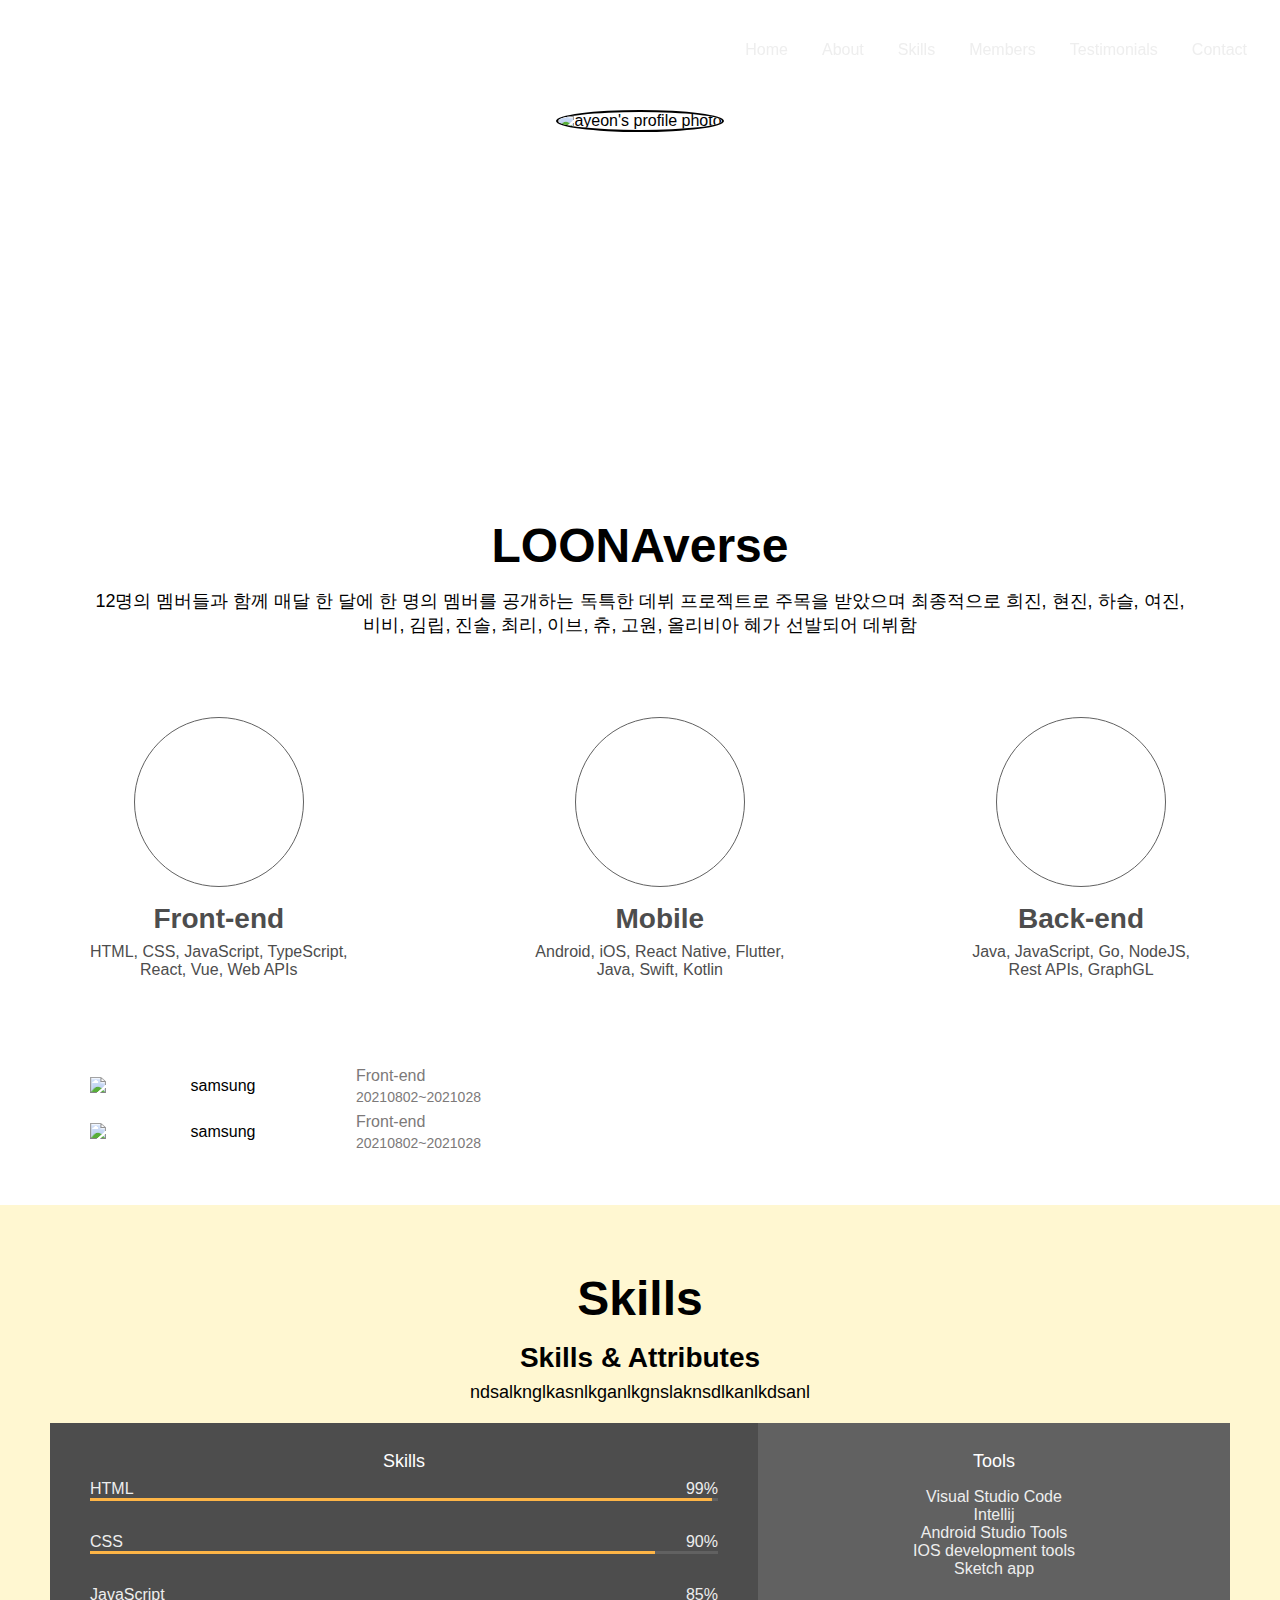
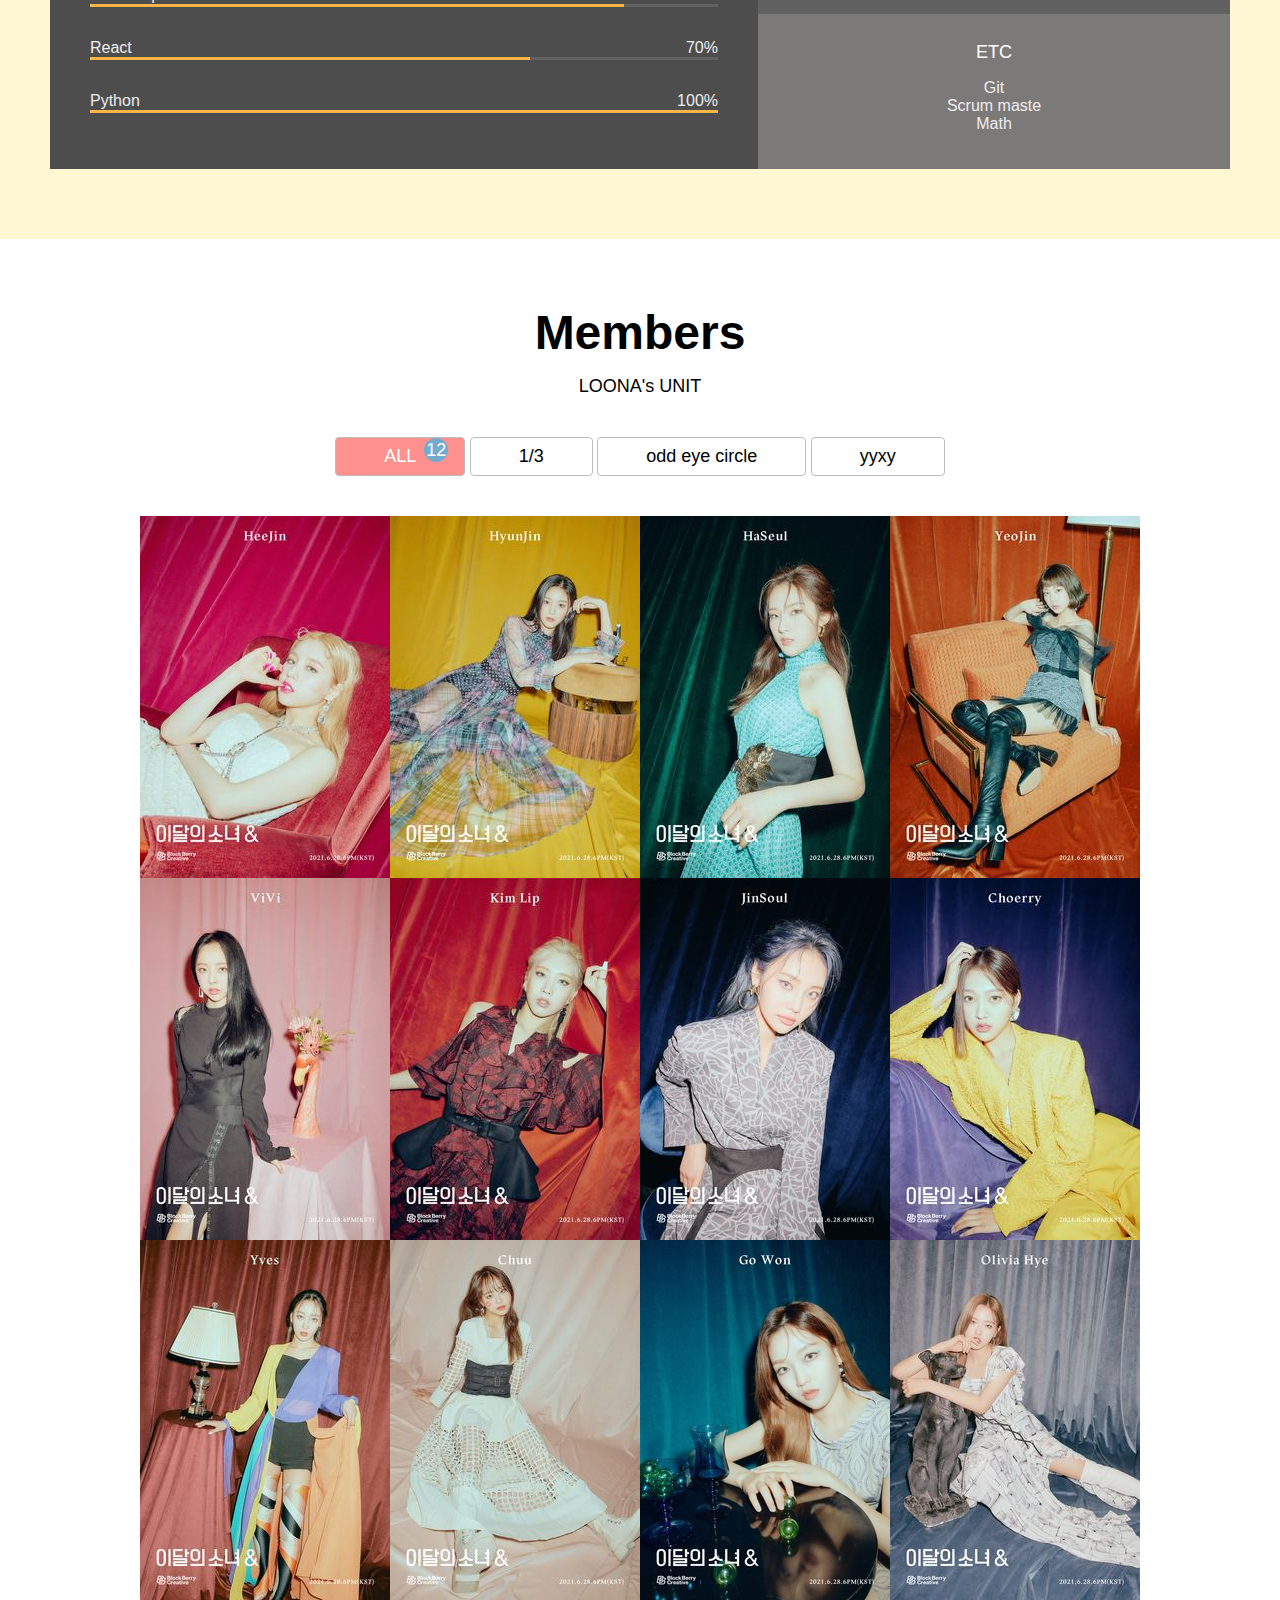
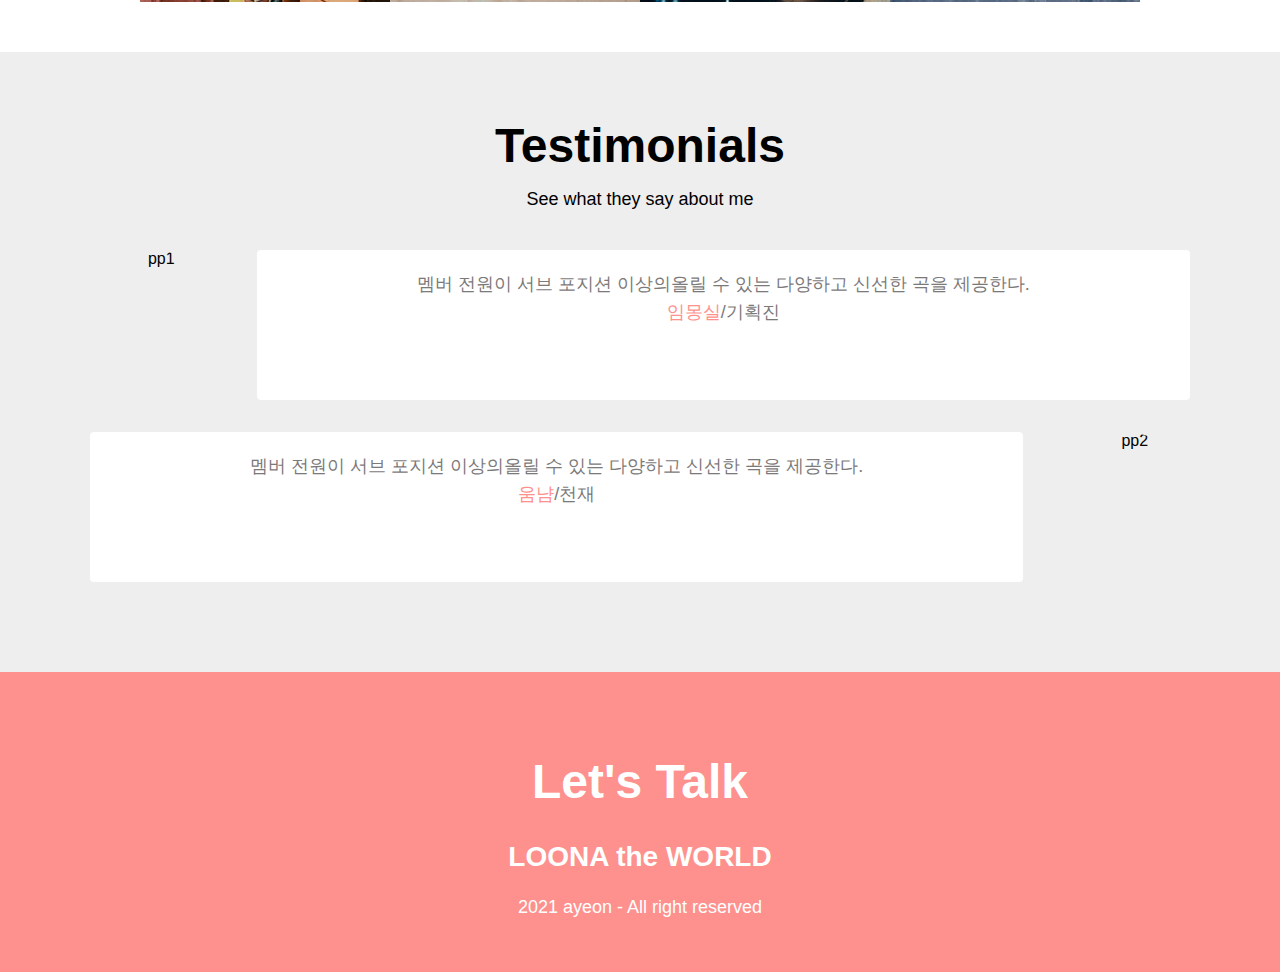
==== commit 1654e1f4: "change font" ====
--- a/index.html
+++ b/index.html
@@ -12,10 +12,20 @@
             src="https://kit.fontawesome.com/2304817d58.js" 
             crossorigin="anonymous"
             ></script>
-        <link 
-            href="https://fonts.googleapis.com/css2?family=Open+Sans:wght@400;600;700&display=swap" 
-            rel="stylesheet"
-        />
+
+            <script>
+                (function(d) {
+                  var config = {
+                    kitId: 'cid6kzk',
+                    scriptTimeout: 3000,
+                    async: true
+                  },
+                  h=d.documentElement,t=setTimeout(function(){h.className=h.className.replace(/\bwf-loading\b/g,"")+" wf-inactive";},config.scriptTimeout),tk=d.createElement("script"),f=false,s=d.getElementsByTagName("script")[0],a;h.className+=" wf-loading";tk.src='https://use.typekit.net/'+config.kitId+'.js';tk.async=true;tk.onload=tk.onreadystatechange=function(){a=this.readyState;if(f||a&&a!="complete"&&a!="loaded")return;f=true;clearTimeout(t);try{Typekit.load(config)}catch(e){}};s.parentNode.insertBefore(tk,s)
+                })(document);
+              </script>
+
+
+
         <link rel="stylesheet" href="style.css"/>
         <script src="main.js" defer></script>
     </head>
@@ -46,7 +56,7 @@
         </nav>
 
         <!--Home-->
-        <section id="home">
+        <section id="home" >
             <div class="home__container">
                 <img src="imgs/logo_3.gif" 
                 alt="ayeon's profile photo"
@@ -455,14 +465,14 @@
         <!--Contact-->
         <section id="contact" class="section">
             <h1 class="contact__title" >Let's Talk</h1>
-            <h2 class="contact__email">dream_coder_email</h2>
+            <h2 class="contact__email">LOONA the WORLD</h2>
             <div class="contact__links">
                 <a href="https://github.com/JangAyeon/Portfolio_Web" target="_blank">
                     <i class="fab fa-twitter-square"></i>
                     <i class="fab fa-twitter-square"></i>
                 </a>
             </div>
-            <p class="contact__rights">2021 dream coder ayeon - All right reserved</p>
+            <p class="contact__rights">2021 ayeon - All right reserved</p>
         </section>
 
         <!--Arrow up-->
--- a/style.css
+++ b/style.css
@@ -40,7 +40,7 @@
 
 body {
   margin: 0;
-  font-family: "Open Sans", sans-serif;
+  font-family: "source-han-sans-korean", sans-serif;
   cursor: default;
 }
 
@@ -96,6 +96,7 @@
 #navbar {
   position: fixed;
   width: 100%;
+  /*height: 11%; 이용해서 폭 조절*/
   display: flex;
   justify-content: space-between;
   background-color: transparent;
@@ -125,6 +126,10 @@
   color: var(--color-light-white);
   border: 1px solid transparent;
   border-radius: var(--size-border-radius);
+}
+
+.navbar__menu__item.active {
+  border: 1px solid var(--color-white);
 }
 
 .navbar__menu__item:hover {
@@ -417,6 +422,8 @@
   padding: 18px;
   background-color: var(--color-white);
   border-radius: var(--size-border-radius);
+  margin: 0 auto;
+  width: 100%;
 }
 
 .testimonial__avater:nth-child(odd) {
@@ -425,13 +432,6 @@
 
 .testimonial__avater:nth-child(even) {
   margin-left: 40px;
-}
-.testimonial__speech-bubble {
-  padding: 18px;
-  background-color: var(--color-white);
-  border-radius: var(--size-border-radius);
-  width: 100%;
-  margin: 0 auto;
 }
 
 .testimonial__speech-bubble p {
@@ -559,15 +559,23 @@
     align-items: center;
   }
 
-  .testimonial__avatar {
+  .testimonial__avater {
     width: 120px;
     height: 120px;
-  }
-
-  .testimonial__avatar:nth-child(even),
-  .testimonial__avatar:nth-child(odd) {
-    margin: 0;
-    margin-bottom: 8px;
+    margin-left: 0px;
+    margin-left: 0px;
+  }
+
+  .testimonial__avater:nth-child(even),
+  .testimonial__avater:nth-child(odd) {
+    margin-bottom: 10px;
+  }
+  .testimonial__avater:nth-child(odd) {
+    margin-right: 0px;
+  }
+
+  .testimonial__avater:nth-child(even) {
+    margin-left: 0px;
   }
 
   .testimonial__speech-bubble {
